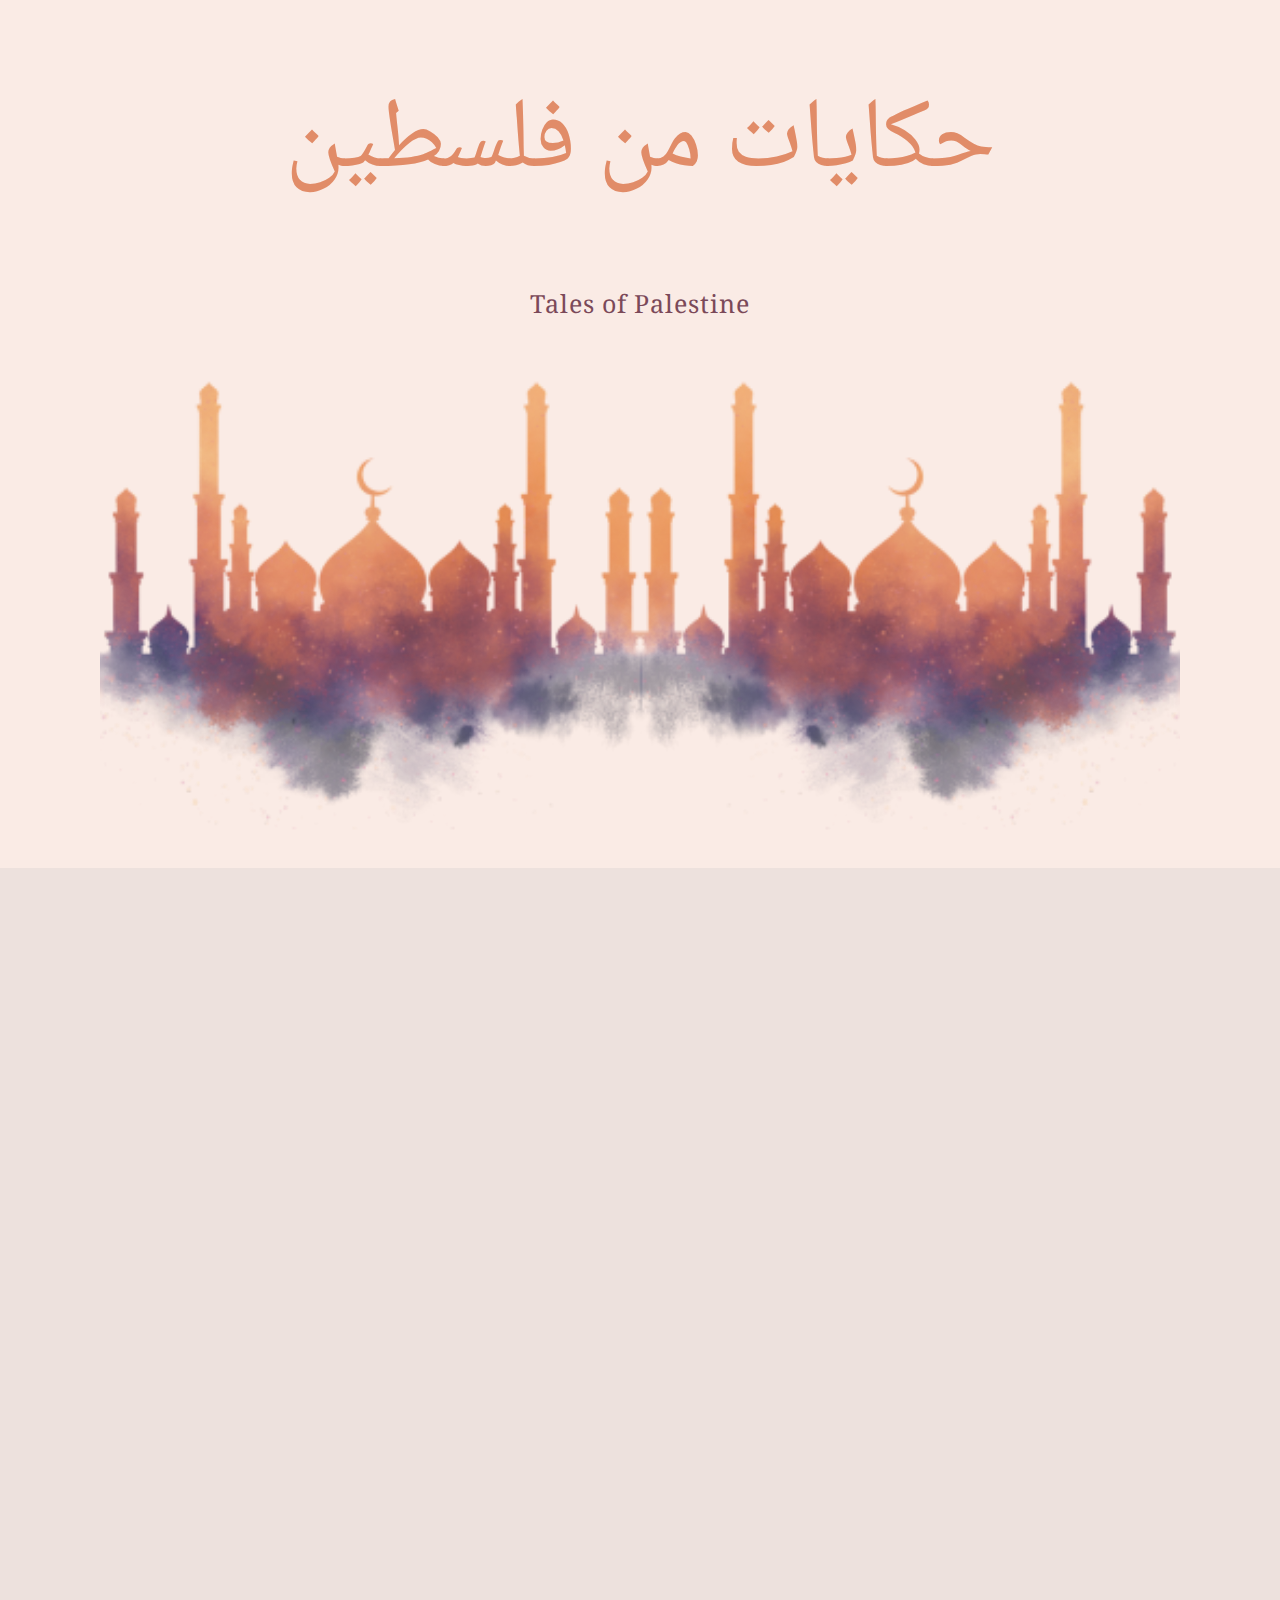
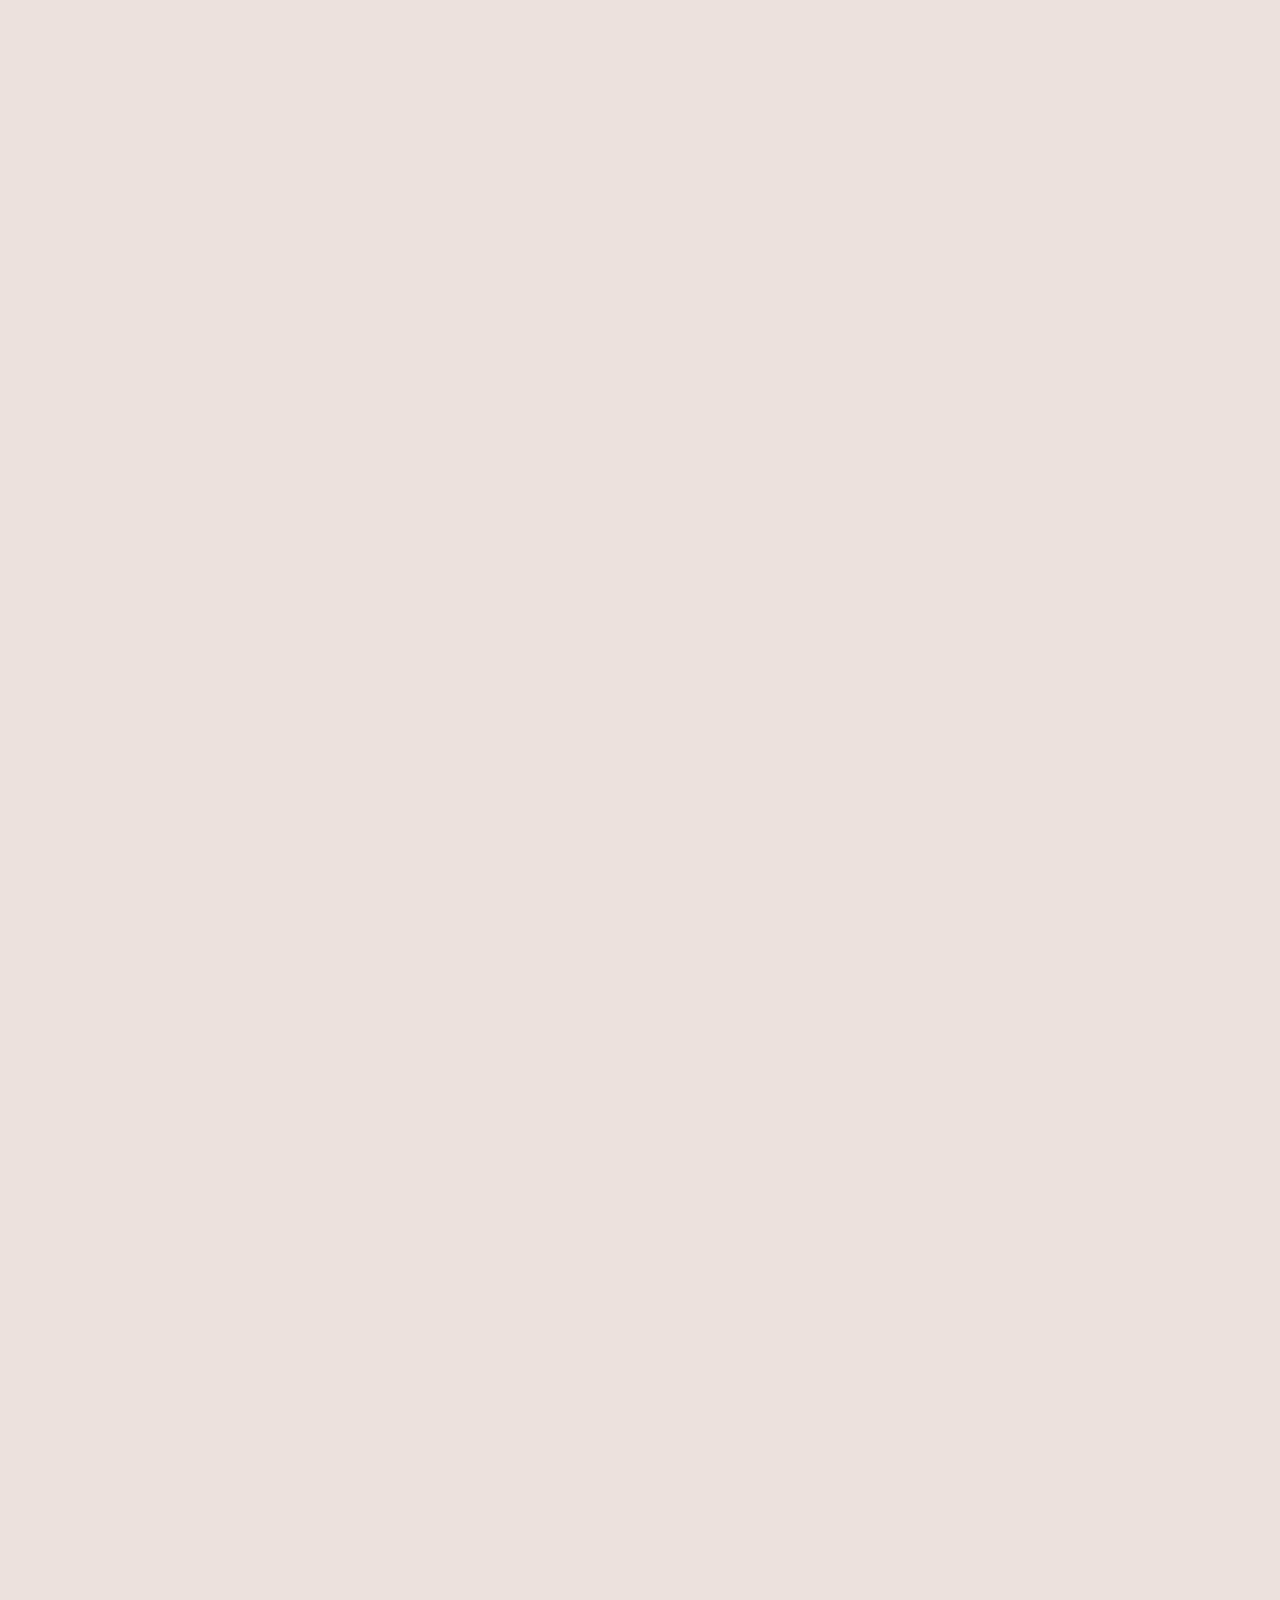
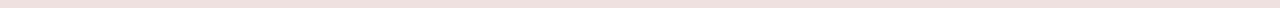
==== index.html @ d2f9e050 "html, css, js" ====
<!DOCTYPE html>
<html lang="en">
  <head>
    <meta charset="UTF-8" />
    <meta http-equiv="X-UA-Compatible" content="IE=edge" />
    <meta name="viewport" content="width=device-width, initial-scale=1.0" />
    <meta name="description" content="" />
    <meta name="keywords" content="" />
    <meta name="author" content="Kristine Bjørgan Østby" />
    <link rel="preconnect" href="https://fonts.googleapis.com" />
    <link rel="preconnect" href="https://fonts.gstatic.com" crossorigin />
    <link
      href="https://fonts.googleapis.com/css2?family=Noto+Naskh+Arabic:wght@400..700&display=swap"
      rel="stylesheet"
    />
    <title>Tales of Palestine</title>
    <link href="/css/styles.css" rel="stylesheet" />
    <script type="module" src="/js/index.js" defer></script>
  </head>
  <body>
    <!-- HEADER -->
    <header class="main-head">
      <div>
        <h1 class="maintitle">حكايات من فلسطين</h1>
        <h2 class="subtitle">Tales of Palestine</h2>
        <div class="header-img"></div>
      </div>
    </header>
    <header class="subhead">
      <h1 class="title">حكايات من فلسطين</h1>
      <nav class="subhead-nav">
        <a class="sub-navlink" href="index.html" aria-label="Home">Home</a>
        <a class="sub-navlink" href="blogposts.html" aria-label="Blog">Blog</a>
        <a class="sub-navlink" href="about.html" aria-label="Visit us">About</a>
        <a class="sub-navlink" href="contact.html" aria-label="Get Involved"
          >Contact</a
        >
      </nav>
      <div class="search">
        <form action="/search" method="get">
          <input type="text" placeholder="SEARCH HERE" name="search" />
        </form>
      </div>
    </header>
    <!-- MAIN -->

    <div id="blogCarousel" class="carousel">
      <h2>Latest blogposts</h2>
      <div class="carousel-content"></div>
      <button class="carousel-arrow carousel-prev">Prev</button>
      <button class="carousel-arrow carousel-next">Next</button>
    </div>

      <h3 class="intro">Get to know us</h3>
    <div id="index-about-content" class="index-about-content">
    </div>

    <div class="index-contact-content">
      <div class="loader">
        <div class="spinner">Loading</div>
      </div>
      <form class="contact" id="contact-form">
        <div class="bg">
          <label for="name">Name</label>
          <input
            type="text"
            id="name"
            name="name"
            placeholder="Your name here"
          />
          <span id="name-error" class="error"></span>
        </div>
        <div class="bg">
          <label for="email">Email</label>
          <input
            type="text"
            id="email"
            name="email"
            placeholder="Your email here"
          />
          <span id="email-error" class="error"></span>
        </div>
        <div class="bg">
          <label for="subject">Subject</label>
          <input
            type="text"
            id="subject"
            name="subject"
            placeholder="Your subject here"
          />
          <span id="subject-error" class="error"></span>
        </div>
        <div class="bg">
          <label for="message">Message</label>
          <textarea
            id="message"
            name="message"
            rows="4"
            placeholder="Your message here"
          ></textarea>
          <span id="message-error" class="error"></span>
        </div>
        <div class="button-container">
          <button class="submit" type="submit" value="send">Send</button>
        </div>
      </form>
    </div>

    <div id="newsletter-signup" class="newsletter">
      <h2>Sign up to our newsletter</h2>
      <input
        type="email"
        id="newsletter-email"
        placeholder="Enter your email"
        required
      />
      <button id="newsletter-submit" type="button">Sign Up</button>
      <div id="newsletter-message"></div>
    </div>

    <!-- FOOTER -->

    <footer>
      <p>Copyright © 2023 - All rights reserved</p>
    </footer>
  </body>
</html>
---- css/styles.css ----
* {
  font-family: "Noto Naskh Arabic", serif;
  background-color: #ede1dd;
}

html,
body {
  margin: 0;
  padding: 0;
  height: 100%;
  overflow-x: hidden;
  position: relative;
  line-height: 1.6;
  letter-spacing: 1px;
}

/* GLOBAL STYLES */

#back {
  background-color: #7b4959;
  color: #faebe5;
  border: none;
  border-radius: 10px;
  cursor: pointer;
  font-size: 16px;
  transition: background-color 0.3s ease-in-out;
  position: absolute;
  padding: 22.8px;
  margin: 20px;
  text-transform: uppercase;
}

#back:hover {
  background-color: #4d2e38;
}

#id:focus {
  outline: none;
  box-shadow: 0 0 0 2px rgba(0, 123, 255, 0.5);
}

/* loader */

.loader {
  position: fixed;
  top: 0;
  left: 0;
  width: 100%;
  height: 100%;
  background-color: rgba(255, 255, 255, 0.7);
  display: flex;
  justify-content: center;
  align-items: center;
  z-index: 9999;
}

.spinner {
  border: 4px solid rgba(255, 255, 255, 0.2);
  border-top: 4px solid #7b4959;
  border-radius: 50%;
  width: 40px;
  height: 40px;
  animation: spin 1s linear infinite;
}

@keyframes spin {
  0% {
    transform: rotate(0deg);
  }
  100% {
    transform: rotate(360deg);
  }
}

/*HEADER*/

.main-head {
  background-color: #faebe5;
  display: flex;
  flex-direction: row;
  justify-content: center;
  height: 100%;
}

.maintitle,
.subtitle {
  background-color: #faebe5;
  text-align: center;
  font-weight: lighter;
  letter-spacing: 1px;
  padding: 0;
  margin: 0;
}

.maintitle {
  padding: 5%;
  font-size: 100px;
  color: #e18c68;
}

.subtitle {
  font-size: 25px;
}

.subtitle,
.navlink {
  color: #7b4959;
  text-decoration: none;
}

nav {
  align-self: flex-end;
  padding: 10px;
  width: 100%;
  text-align: right;
}

.navlink {
  text-transform: uppercase;
  padding: 10px;
  letter-spacing: 1px;
  margin-top: 0;
}

.navlink,
.sub-navlink:hover {
  cursor: pointer;
}

.header-img {
  background-color: #faebe5;
  background-image: url(/images/MOSQUE2.png);
  background-repeat: no-repeat;
  background-size: contain;
  background-position: center;
  min-height: 60vh;
  min-width: 100vw;
  max-width: 100vw;
  padding: 0;
  margin: 0;
}

/*SUB HEADER*/

.hidden {
  display: none;
}

.subhead {
  padding-left: 0;
  padding-right: 0;
  margin-bottom: 0;
  top: 0;
  background-color: #faebe5;
  display: flex;
  display: flex;
  justify-content: space-between;
  align-items: center;
  transition: all 0.3s ease-in-out;
  box-shadow: 0 8px 6px -10px #7b4959;
  position: sticky;
  z-index: 1000;
  margin-bottom: 10%;
}

.title .subhead-nav,
.search {
  flex: 1;
}

.title {
  margin-right: auto;
  margin-left: 5%;
  white-space: nowrap;
  background-color: #faebe5;
  text-align: center;
  color: #7b4959;
  font-size: 30px;
  padding-top: 0;
  padding-bottom: 0;
  flex: 0 0 auto;
}

.subhead nav {
  background-color: #faebe5;
  justify-content: center;
  flex-grow: 1;
  margin: 0;
  order: 2;
  justify-content: center;
  display: flex;
  width: auto;
}

.sub-navlink {
  background-color: #faebe5;
  text-transform: uppercase;
  letter-spacing: 1px;
  margin: 0 15px;
  text-decoration: none;
  cursor: pointer;
  color: #7b4959;
}

.subhead nav .sub-navlink {
  padding: 5px 15px;
}

.sub-navlink.active {
  color: #faebe5;
  background-color: #7b4959;
  border-radius: 15px;
}

/* search bar */

.subhead form {
  order: 3;
  background-color: #faebe5;
  width: 60%;
  display: flex;
  flex-direction: column;
  justify-content: baseline;
}

.search {
  order: 3;
  background-color: #faebe5;
  margin-left: auto;
  align-self: center;
  background-color: #faebe5;
  padding: 0 1%;
}

.search input[type="text"] {
  background-color: #7b4959;
  border: 1px solid #7b4959;
  border-radius: 35px;
  padding: 20px;
  width: 100%;
  height: 20px;
  font-family: "Noto Naskh Arabic", serif;
  box-sizing: border-box;
  text-align: center;
}

.search input[type="text"]::placeholder {
  color: #ede1dd;
  opacity: 0.7;
  font-family: "Noto Naskh Arabic", serif;
}

.search input[type="text"]:hover {
  background-color: #e18c68;
}

.search input[type="text"]:after {
  background-color: #e18c68;
}

/* INDEX */

/* Carousel */
.carousel {
  position: relative;
  width: 100%;
  max-width: 1100px;
  height: auto;
  margin: auto;
  overflow: hidden;
  background-color: #faebe5;
  box-shadow: 0 2px 3px rgba(0, 0, 0, 0.9);
  border-radius: 15px;
}

.carousel-content {
  display: flex;
  transition: transform 0.5s ease-in-out;
}

/* carousel items */
.carousel-item {
  flex: 0 0 100%;
  max-width: 100%;
  min-height: 200px;
  max-height: 1100px;
  box-sizing: border-box;
  display: flex;
  flex-direction: column;
  align-items: center;
  justify-content: center;
  text-align: center;
  background-color: #faebe5;
  padding: 5%;
}

.carousel h2,
p,
h3 {
  color: #4d2e38;
  align-items: center;
  justify-content: center;
  text-align: center;
  background-color: #faebe5;
}

.carousel h2 {
  text-transform: uppercase;
  font-weight: 100;
  font-size: 20px;
}

.carousel h3 {
  letter-spacing: 3px;
  font-size: 30px;
  text-transform: uppercase;
}

.carousel p {
  font-style: italic;
  letter-spacing: 1px;
  padding: 20px;
  margin: 20px;
  line-height: 30px;
}

.carousel img {
  max-height: 600px;
  max-width: 100%;
  height: auto;
  display: block;
  box-shadow: 0 2px 3px rgba(0, 0, 0, 0.9);
  border-radius: 15px;
}

.carousel a,
.index-about-content a {
  bottom: 20px;
  display: inline-block;
  background-color: #7b4959;
  color: #faebe5;
  padding: 15px 15px;
  margin: 4%;
  border-radius: 5px;
  text-decoration: none;
  transition: background-color 0.3s ease;
  display: inline-block;
}

.carousel a:hover,
.index-about-content a:hover {
  background-color: #e18c68;
  cursor: pointer;
}

/* Carousel buttons */
.carousel-arrow {
  position: absolute;
  top: 50%;
  transform: translateY(-50%);
  background-color: #7b4959;
  border: none;
  cursor: pointer;
  color: #faebe5;
  border-radius: 5px;
  padding: 10px;
  margin: 10px;
}

.carousel-prev {
  left: 0;
}

.carousel-next {
  right: 0;
}

.carousel-arrow:hover {
  background-color: #4d2e38;
  transition: transform 0.6s ease;
}

/* Index about content */

#index-about-content {
  max-width: 100%;
  min-height: 200px;
  max-height: 1000px;
  box-sizing: border-box;
  display: flex;
  flex-direction: column;
  align-items: center;
  justify-content: center;
  text-align: center;
  background-color: #faebe5;
  margin: 20px auto;
  border-radius: 10px;
  color: #4d2e38;
  padding: 15%;
  box-sizing: border-box;
}

.intro {
  color: #4d2e38;
  text-transform: uppercase;
  font-weight: 100;
  font-size: 20px;
  letter-spacing: 1px;
  z-index: 1000;
  background-color: #ede1dd;
  padding-top: 15%;
}

.index-about-content h1,
.index-about-content h2,
.index-about-content p,
.index-about-content span {
  color: #4d2e38;
  align-items: center;
  justify-content: center;
  text-align: center;
  width: 100%;
  letter-spacing: 3px;
  background-color: #faebe5;
  line-height: 200%;
}

.index-about-content h1 {
  letter-spacing: 7px;
  font-size: 50px;
}

.index-about-content h1 {
  height: 100%;
  width: 100%;
}

/* contact index */

.index-contact-content {
  display: flex;
  flex-direction: column;
  align-items: center;
  justify-content: center;
  text-transform: uppercase;
  letter-spacing: 1px;
  padding: 15%;
}

/* newsletter */

.newsletter {
  display: flex;
  flex-direction: column;
  align-items: center;
  justify-content: center;
  text-transform: uppercase;
  color: #7b4959;
  background-color: #ede1dd;
  border-radius: 10px;
  margin: auto;
  gap: 30px;
  letter-spacing: 3px;
  width: 100%;
}

.newsletter input[type="email"] {
  color: #4d2e38;
  background-color: #faebe5;
  border: 1px solid #7b4959;
  border-radius: 10px;
  padding: 10px 15px;
  width: 50%;
  box-sizing: border-box;
  margin-bottom: 10px;
}

.newsletter button {
  color: #faebe5;
  background-color: #7b4959;
  letter-spacing: 3px;
  border: none;
  border-radius: 10px;
  padding: 10px 20px;
  cursor: pointer;
  text-transform: uppercase;
  transition: background-color 0.3s ease;
}

.newsletter button:hover {
  background-color: #e18c68;
}

/* FOOTER */

footer {
  background-color: #7b4959;
  position: static;
  bottom: 0;
  left: 0;
  padding: 0;
  margin: 0;
  height: 80px;
  width: 100%;
}

footer p {
  background-color: #7b4959;
  color: #e18c68;
  text-align: center;
  padding-top: 30px;
}

/*BLOGPOSTS*/

#blog-content {
  display: grid;
  grid-template-columns: repeat(auto-fit, minmax(300px, 1fr));
  gap: 40px;
  margin: 0 auto;
  max-width: auto;
  padding: 0 100px 100px;
}

.blog-post {
  background: #faebe5;
  border-radius: 10px;
  box-shadow: 0 2px 3px rgba(0, 0, 0, 0.9);
  display: flex;
  flex-direction: column;
  width: 100%;
  box-sizing: border-box;
  align-items: center;
  width: fit-content;
  height: auto;
  max-height: 800px;
  position: relative;
  padding-bottom: 100px;
  transition: transform 0.2s ease;
}

.blog-post:hover {
  transform: scale(1.07);
  cursor: pointer;
}

.blog-post-author {
  position: absolute;
  bottom: 70px;
  left: 50%;
  transform: translateX(-50%);
  font-size: 16px;
  color: #4d2e38;
  text-align: center;
  width: 100%;
}

.blog-post h2 {
  background: #faebe5;
  font-size: 20px;
  margin: 10px 0;
  color: #4d2e38;
  margin-bottom: 15px;
  text-align: center;
  padding: 20px;
}

.blog-post div {
  color: #4d2e38;
  margin-bottom: 20px;
  padding: 40px;
  background-color: #faebe5;
}

p,
blockquote,
.blog-post-location {
  background-color: #faebe5;
}

.blog-post-poem {
  margin-top: 20px;
  font-style: italic;
  padding: 15px;
  border-radius: 8px;
  text-align: center;
}

.blog-post a {
  position: absolute;
  bottom: 20px;
  display: inline-block;
  background-color: #e18c68;
  color: #faebe5;
  padding: 10px 15px;
  border-radius: 5px;
  text-decoration: none;
  transition: background-color 0.3s ease;
}

.blog-post a:hover {
  background-color: #4d2e38;
  cursor: pointer;
}

#view-more {
  text-transform: uppercase;
  letter-spacing: 3px;
  font-family: "Noto Naskh Arabic", serif;
  text-align: center;
  font-size: 18px;
  display: block;
  margin: 0 auto;
  background-color: #7b4959;
  color: #faebe5;
  padding: 30px;
  height: 80px;
  width: 80%;
  border-radius: 5px;
  text-decoration: none;
  transition: background-color 0.3s ease;
  border: none;
}

#view-more:hover {
  cursor: pointer;
  background-color: #e18c68;
  color: #4d2e38;
}

/*SINGLE BLOGPOST*/

#blogpost-container {
  display: flex;
  flex-direction: column;
  align-items: center;
  background-color: #faebe5;
  max-width: 1000px;
  height: auto;
  margin: 0 auto;
  padding: 20px;
  gap: 30px;
  border-radius: 10px;
  box-shadow: 0 2px 3px rgba(0, 0, 0, 0.9);
}

.blogpost-title {
  background-color: #faebe5;
  font-size: 35px;
  color: #4d2e38;
  margin-bottom: 0.5em;
}

.blogpost-date {
  font-size: 0.85em;
  color: #4d2e38;
  margin-bottom: 1em;
}

.blogpost-image {
  width: 100%;
  height: auto;
  margin-bottom: 1em;
  border-radius: 10px;
  box-shadow: 0 2px 3px rgba(0, 0, 0, 0.9);
}

.blogpost-image2 {
  width: 100%;
  height: auto;
  margin-bottom: 1em;
  border-radius: 10px;
  box-shadow: 0 2px 3px rgba(0, 0, 0, 0.9);
  max-height: 500px;
  object-fit: cover;
  object-position: 80% 20%;
}

.blogpost-poem {
  font-style: italic;
  background-color: #ede1dd;
  padding: 1em;
  margin-bottom: 1em;
  border-left: 4px solid #7b4959;
}

.blogpost-text {
  background-color: #faebe5;
  line-height: 1.6;
  margin-bottom: 1em;
}

.blogpost-quote {
  font-style: italic;
  background-color: #faebe5;
  font-size: 1.25em;
  line-height: 1.6;
  color: #4d2e38;
  margin-bottom: 1em;
  padding: 1em;
}

.bio-image-container {
  background-color: #faebe5;
  display: flex;
  justify-content: space-between;
  align-items: center;
  width: 100%;
  gap: 20px;
}

/* modal (background) */
.modal {
  display: none;
  position: fixed;
  z-index: 1000;
  left: 0;
  top: 0;
  width: 100%;
  height: 100%;
  overflow: auto;
  background-color: rgb(0, 0, 0);
  background-color: rgba(0, 0, 0, 0.4);
  display: flex;
  align-items: center;
  justify-content: center;
}

/* Modal Content/Box */
.modal-content {
  background-color: #faebe5;
  margin: auto;
  padding: 10px 20px;
  max-width: 90%;
  box-sizing: border-box;
  display: flex;
  flex-direction: column;
  align-items: center;
  max-height: 100vh;
  margin: 10px auto 0 auto;
  border-radius: 15px;
  box-shadow: 0 0 10px rgba(0, 0, 0, 0.3);
}

#modalText {
  background-color: #faebe5;
  font-style: italic;
  letter-spacing: 1px;
  line-height: 30px;
  margin: 0;
  word-wrap: break-word;
  padding-left: 3%;
  padding-left: 3%;
}

.modal h1,
.modal h3 {
  background-color: #faebe5;
  color: #4d2e38;
  padding: 10px;
  margin: 0;
  word-wrap: break-word;
}

.modal img {
  border-radius: 15px;
  max-width: 100%;
  max-height: 400px;
  height: auto;
  object-fit: contain;
  box-shadow: 0 0 10px rgba(0, 0, 0, 0.3);
}

/* The Close Button */
.close {
  background-color: transparent;
  position: absolute;
  top: 10px;
  right: 80px;
  font-size: 28px;
  color: #7b4959;
  float: right;
  font-size: 28px;
  font-weight: bold;
  cursor: pointer;
}

.close:hover,
.close:focus {
  color: #4d2e38;
  text-decoration: none;
  cursor: pointer;
}

/* CONTACT FORM */

.contact-content {
  display: flex;
  flex-direction: column;
  align-items: center;
  justify-content: center;
  text-transform: uppercase;
  letter-spacing: 1px;
  padding: 10%;
}

/* form element */
.contact {
  width: 100%;
  max-width: 500px;
  padding: 30px;
  box-shadow: 0 0 10px rgba(0, 0, 0, 0.3);
  border-radius: 15px;
  background-color: #7b4959;
}

.contact,
.bg,
label,
.error {
  background-color: #7b4959;
  color: #faebe5;
}

/* input and textarea */
#contact-form input,
#contact-form textarea {
  background: #faebe5;
  width: 90%;
  padding: 20px;
  margin-bottom: 15px;
  border: 0.3px solid #7b4959;
  border-radius: 10px;
}

/* submit button */

.submit {
  border-radius: 10px;
  height: 40px;
  width: 75px;
  color: #faebe5;
  background-color: #7b4959;
  border: none;
  cursor: pointer;
  transition: background 0.3s ease;
  border-color: #faebe5;
  text-transform: uppercase;
  letter-spacing: 1px;
}

.button-container {
  display: flex;
  justify-content: center;
  margin-top: 20px;
  background-color: #7b4959;
}

.submit:hover {
  background: #4d2e38;
  color: #faebe5;
}

#contact-form input[type="submit"] {
  background: #e18c68;
  color: #faebe5;
  border: none;
  cursor: pointer;
  transition: background 0.3s ease;
}

/* Error message styling */
.error {
  color: red;
  font-size: 0.8rem;
  height: 1em;
  text-transform: uppercase;
  letter-spacing: 1px;
}

/* ABOUT */
.about-content {
  display: flex;
  flex-direction: column;
  align-items: center;
  justify-content: space-between;
  max-width: 800px;
  height: max-content;
  margin: auto;
  padding: 20px;
  background-color: #faebe5;
  color: #4d2e38;
  border-radius: 10px;
  box-shadow: 0 2px 5px rgba(0, 0, 0, 0.2);
  text-align: center;
  position: relative;
  background-color: #faebe5;
}

/* title + subtitle */
.about-content h1,
.about-content h2 {
  background-color: #faebe5;
  color: #4d2e38;
  margin-top: 0;
  letter-spacing: 3px;
}

/* Mission, vision, about, thank */
.about-content p {
  background-color: #faebe5;
  color: #4d2e38;
  margin-bottom: 1em;
}

.about-content img {
  display: inline-block;
  vertical-align: middle;
  box-shadow: 0 2px 5px rgba(0, 0, 0, 0.2);
  border-radius: 15px;
  height: 60%;
  margin: auto;
  width: 100%;
}

/* links: instagram, email, donations */
.links-container {
  display: flex;
  justify-content: center;
  gap: 20px;
  padding-top: 5%;
}

.links-container a {
  font-size: 20px;
  display: inline-block;
  color: #7b4959;
  text-decoration: none;
  transition: background-color 0.3s, color 0.3s;
}

.links-container a:hover {
  text-decoration: underline;
}
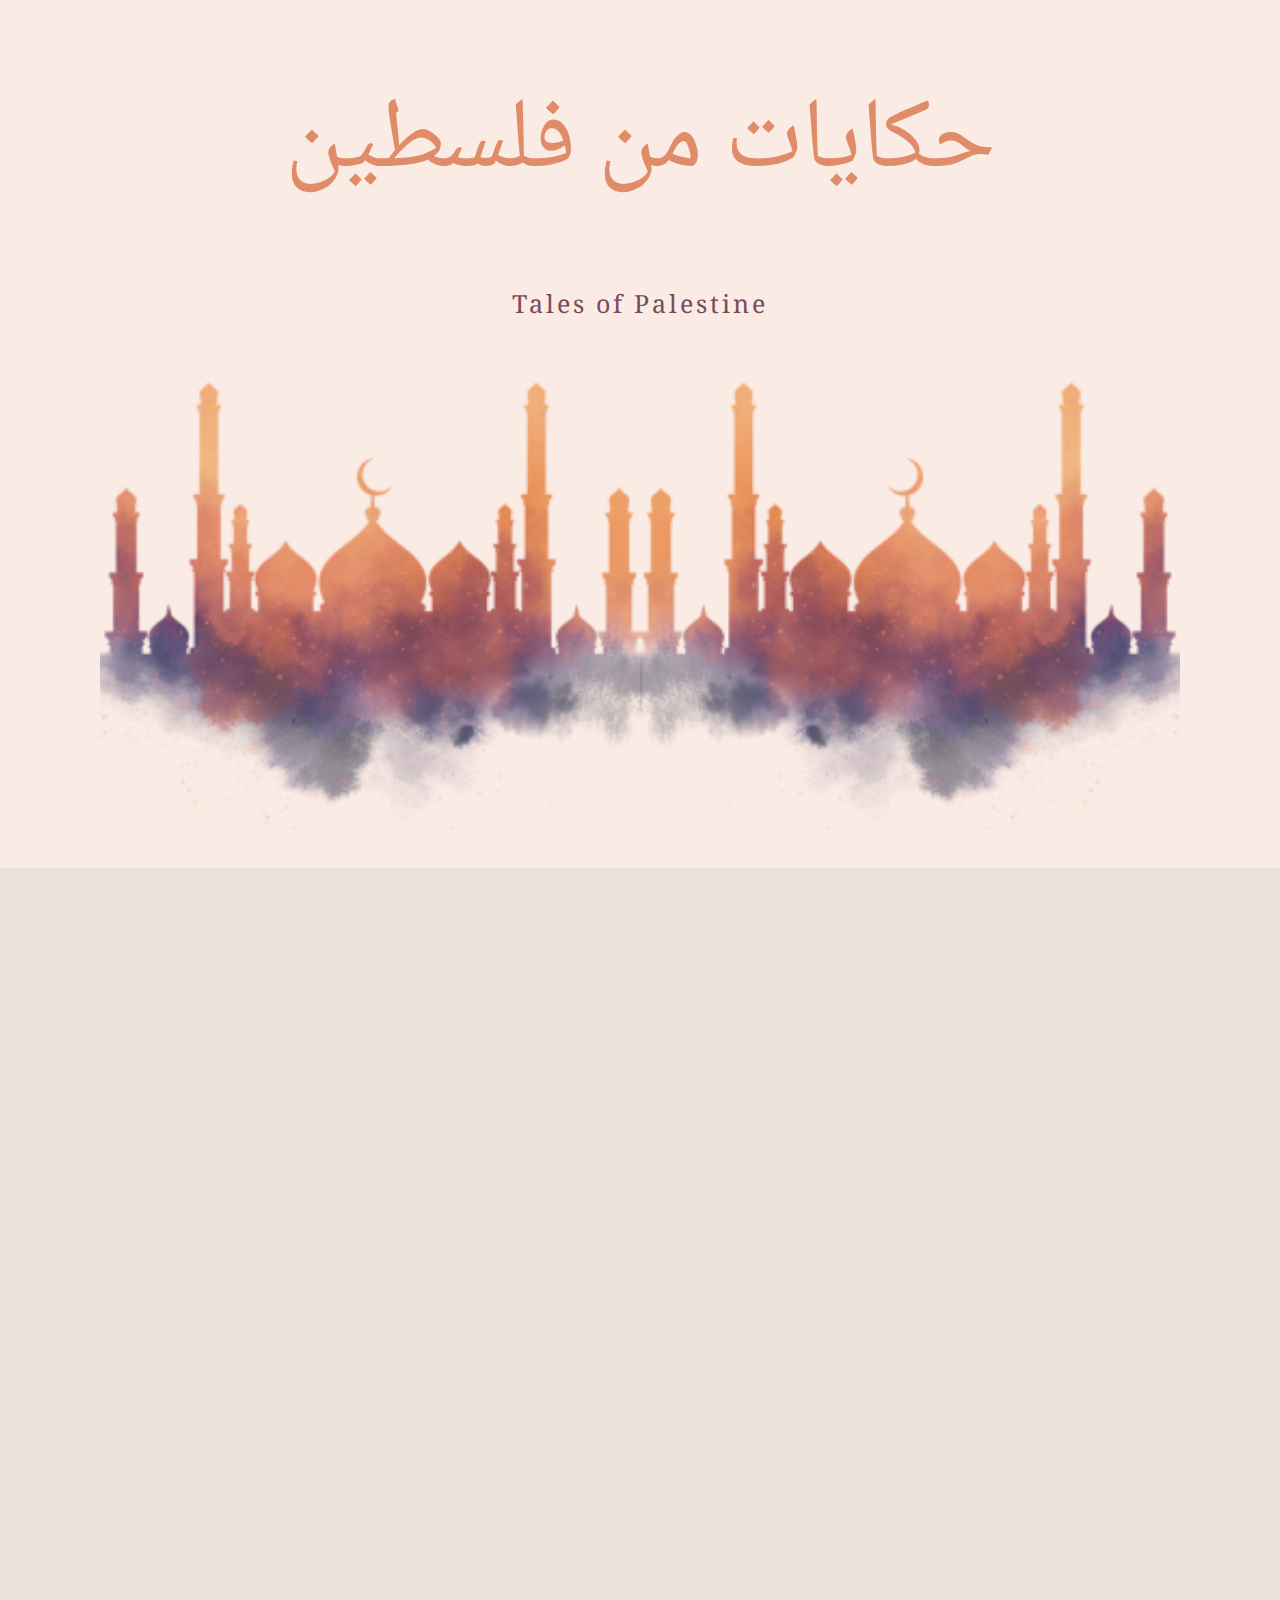
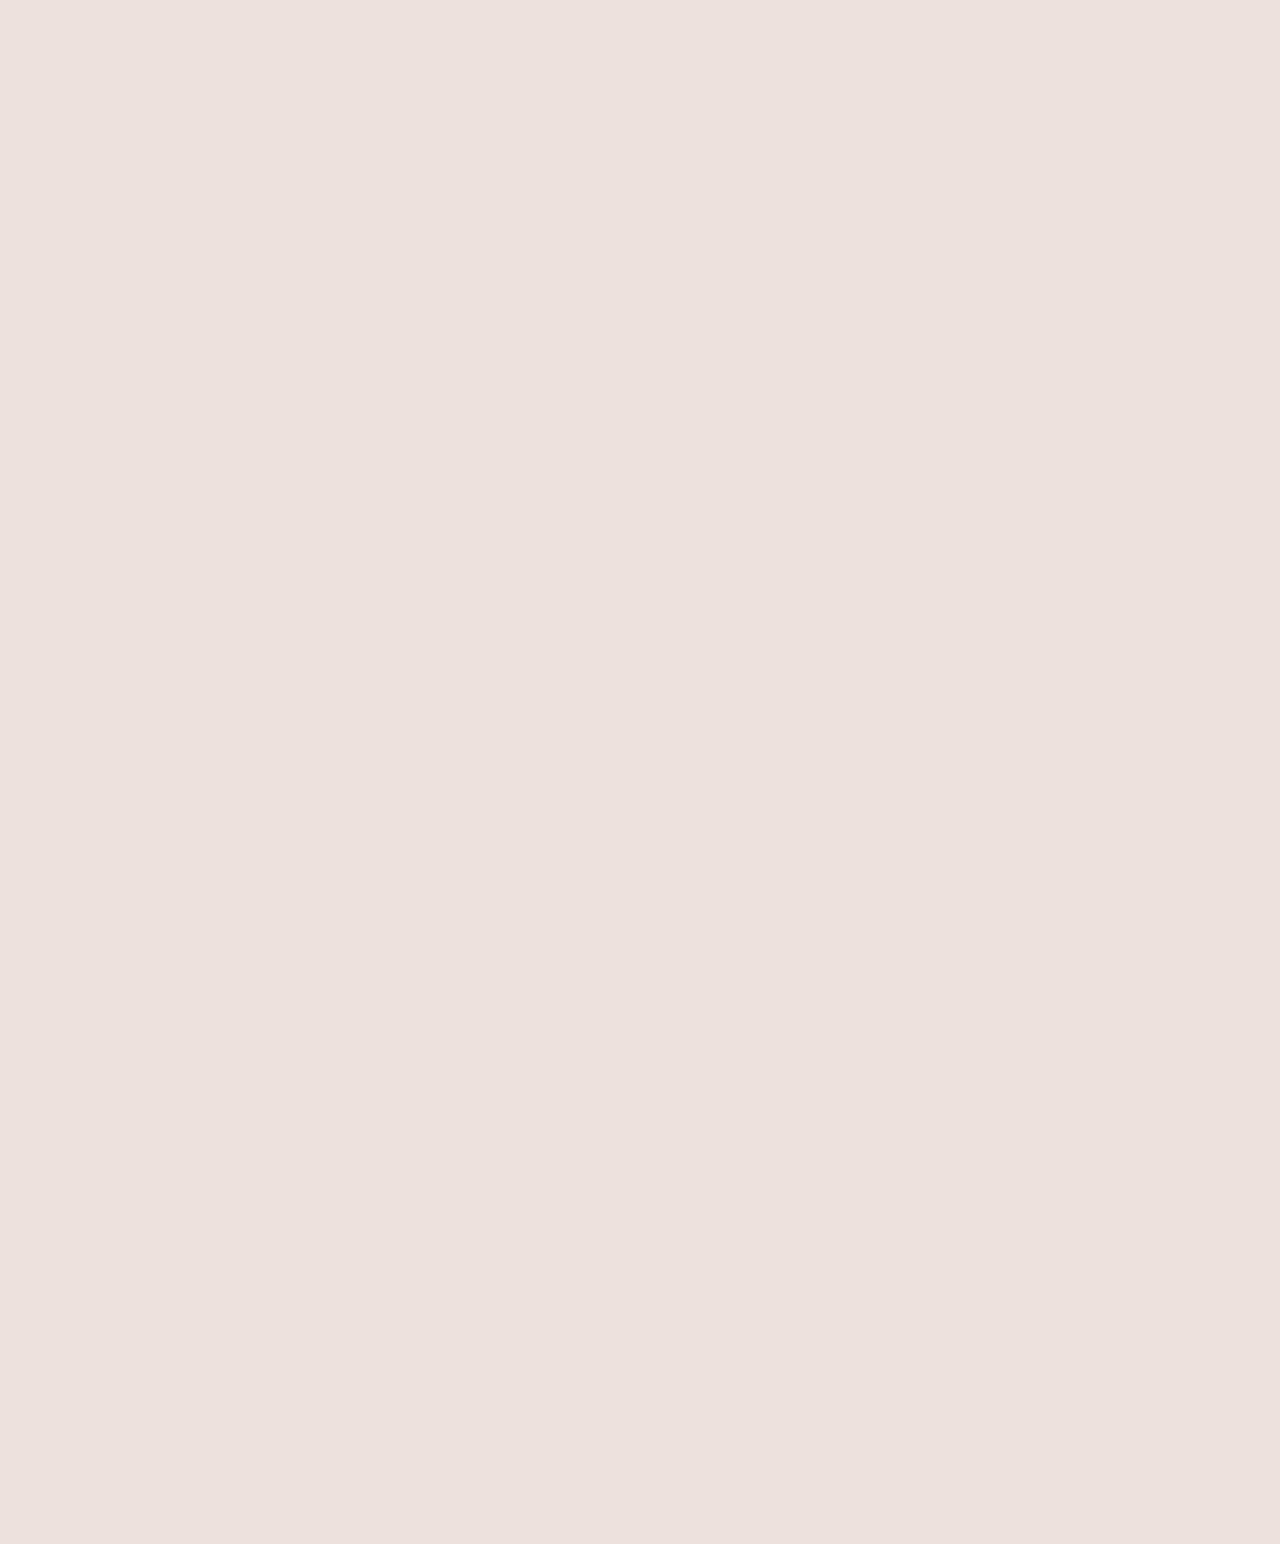
==== commit c5300ea3: "html css js hotjar" ====
--- a/index.html
+++ b/index.html
@@ -4,8 +4,16 @@
     <meta charset="UTF-8" />
     <meta http-equiv="X-UA-Compatible" content="IE=edge" />
     <meta name="viewport" content="width=device-width, initial-scale=1.0" />
-    <meta name="description" content="" />
-    <meta name="keywords" content="" />
+    <meta
+      name="description"
+      content="Explore a world of Palestinian stories, art, and cultural narratives that showcase resilience and creativity. Dive into our collection of blog posts, artworks, and voices that resonate with strength and hope in the face of adversity."
+    />
+
+    <meta
+      name="keywords"
+      content="Palestinian stories, cultural resilience, art, creativity, hope, adversity, Palestinian voices, blog, artwork, cultural narratives, Palestinian culture"
+    />
+
     <meta name="author" content="Kristine Bjørgan Østby" />
     <link rel="preconnect" href="https://fonts.googleapis.com" />
     <link rel="preconnect" href="https://fonts.gstatic.com" crossorigin />
@@ -13,9 +21,25 @@
       href="https://fonts.googleapis.com/css2?family=Noto+Naskh+Arabic:wght@400..700&display=swap"
       rel="stylesheet"
     />
+    <!-- Hotjar Tracking Code for Tales of Palestine -->
+    <script>
+      (function (h, o, t, j, a, r) {
+        h.hj =
+          h.hj ||
+          function () {
+            (h.hj.q = h.hj.q || []).push(arguments);
+          };
+        h._hjSettings = { hjid: 3867950, hjsv: 6 };
+        a = o.getElementsByTagName("head")[0];
+        r = o.createElement("script");
+        r.async = 1;
+        r.src = t + h._hjSettings.hjid + j + h._hjSettings.hjsv;
+        a.appendChild(r);
+      })(window, document, "https://static.hotjar.com/c/hotjar-", ".js?sv=");
+    </script>
     <title>Tales of Palestine</title>
     <link href="/css/styles.css" rel="stylesheet" />
-    <script type="module" src="/js/index.js" defer></script>
+    <script type="module" src="./js/index.js"></script>
   </head>
   <body>
     <!-- HEADER -->
@@ -27,7 +51,9 @@
       </div>
     </header>
     <header class="subhead">
-      <h1 class="title">حكايات من فلسطين</h1>
+      <a href="index.html" class="title-link">
+    <h1 class="title">حكايات من فلسطين</h1>
+</a>
       <nav class="subhead-nav">
         <a class="sub-navlink" href="index.html" aria-label="Home">Home</a>
         <a class="sub-navlink" href="blogposts.html" aria-label="Blog">Blog</a>
@@ -51,9 +77,8 @@
       <button class="carousel-arrow carousel-next">Next</button>
     </div>
 
-      <h3 class="intro">Get to know us</h3>
-    <div id="index-about-content" class="index-about-content">
-    </div>
+    <h3 class="intro">Get to know us</h3>
+    <div id="index-about-content" class="index-about-content"></div>
 
     <div class="index-contact-content">
       <div class="loader">
--- a/css/styles.css
+++ b/css/styles.css
@@ -20,7 +20,7 @@
   background-color: #7b4959;
   color: #faebe5;
   border: none;
-  border-radius: 10px;
+  border-radius: 5px;
   cursor: pointer;
   font-size: 16px;
   transition: background-color 0.3s ease-in-out;
@@ -60,15 +60,20 @@
   border-radius: 50%;
   width: 40px;
   height: 40px;
-  animation: spin 1s linear infinite;
-}
-
-@keyframes spin {
+  animation: fadeRotate 5s infinite ease-in-out;
+}
+
+@keyframes fadeRotate {
   0% {
     transform: rotate(0deg);
+    opacity: 1;
+  }
+  50% {
+    opacity: 0.5;
   }
   100% {
     transform: rotate(360deg);
+    opacity: 1;
   }
 }
 
@@ -100,6 +105,7 @@
 
 .subtitle {
   font-size: 25px;
+  letter-spacing: 3px;
 }
 
 .subtitle,
@@ -125,6 +131,9 @@
 .navlink,
 .sub-navlink:hover {
   cursor: pointer;
+  background-color: #7b4959;
+  color: #faebe5;
+  border-radius: 2px;
 }
 
 .header-img {
@@ -160,7 +169,7 @@
   box-shadow: 0 8px 6px -10px #7b4959;
   position: sticky;
   z-index: 1000;
-  margin-bottom: 10%;
+  margin-bottom: 5%;
 }
 
 .title .subhead-nav,
@@ -170,7 +179,6 @@
 
 .title {
   margin-right: auto;
-  margin-left: 5%;
   white-space: nowrap;
   background-color: #faebe5;
   text-align: center;
@@ -179,6 +187,65 @@
   padding-top: 0;
   padding-bottom: 0;
   flex: 0 0 auto;
+  font-weight: 300;
+}
+
+.title-link {
+  text-decoration: none;
+  color: inherit;
+  background-color: #faebe5;
+  margin-left: 5%;
+}
+
+/* hamburger */
+.hamburger {
+  display: none;
+  font-size: 30px;
+  cursor: pointer;
+  background-color: #faebe5;
+  color: #7b4959;
+}
+
+@media (max-width: 820px) {
+  .hamburger {
+    display: block;
+  }
+
+  .subhead-nav {
+    display: none;
+    flex-direction: column; /* Stack links vertically when menu is open */
+    width: 100%; /* Full width */
+    position: absolute;
+    top: 100%; /* Position directly below the header */
+    left: 0;
+    background-color: #faebe5;
+  }
+
+  .subhead-nav.open {
+    display: flex; /* Show navigation links when menu is open */
+  }
+
+  .title,
+  .search,
+  .subhead-nav {
+    flex: 100%;
+    text-align: center;
+  }
+
+  .search {
+    order: 2;
+    max-width: 50%;
+    margin: 0 auto;
+  }
+
+  .search input[type="text"] {
+    width: 100%; /* Make input width responsive to its parent */
+    padding: 10px; /* Example padding, adjust as needed */
+  }
+
+  .subhead {
+    flex-wrap: wrap;
+  }
 }
 
 .subhead nav {
@@ -190,26 +257,28 @@
   justify-content: center;
   display: flex;
   width: auto;
+  font-size: 15px;
 }
 
 .sub-navlink {
   background-color: #faebe5;
   text-transform: uppercase;
-  letter-spacing: 1px;
-  margin: 0 15px;
+  letter-spacing: 3px;
+  margin: 10px 15px;
   text-decoration: none;
   cursor: pointer;
   color: #7b4959;
+  padding: 6px 15px;
 }
 
 .subhead nav .sub-navlink {
-  padding: 5px 15px;
+  padding: 5px 15pxx;
 }
 
 .sub-navlink.active {
-  color: #faebe5;
-  background-color: #7b4959;
-  border-radius: 15px;
+  color: #7b4959;
+  border: 1px solid #7b4959;
+  border-radius: 2px;
 }
 
 /* search bar */
@@ -235,10 +304,11 @@
 .search input[type="text"] {
   background-color: #7b4959;
   border: 1px solid #7b4959;
-  border-radius: 35px;
+  border-radius: 15px;
+  letter-spacing: 3px;
   padding: 20px;
   width: 100%;
-  height: 20px;
+  height: 1px;
   font-family: "Noto Naskh Arabic", serif;
   box-sizing: border-box;
   text-align: center;
@@ -250,12 +320,8 @@
   font-family: "Noto Naskh Arabic", serif;
 }
 
-.search input[type="text"]:hover {
-  background-color: #e18c68;
-}
-
 .search input[type="text"]:after {
-  background-color: #e18c68;
+  background-color: #4d2e38;
 }
 
 /* INDEX */
@@ -270,7 +336,7 @@
   overflow: hidden;
   background-color: #faebe5;
   box-shadow: 0 2px 3px rgba(0, 0, 0, 0.9);
-  border-radius: 15px;
+  border-radius: 10px;
 }
 
 .carousel-content {
@@ -302,6 +368,7 @@
   justify-content: center;
   text-align: center;
   background-color: #faebe5;
+  font-weight: 150;
 }
 
 .carousel h2 {
@@ -330,7 +397,7 @@
   height: auto;
   display: block;
   box-shadow: 0 2px 3px rgba(0, 0, 0, 0.9);
-  border-radius: 15px;
+  border-radius: 5px;
 }
 
 .carousel a,
@@ -362,7 +429,7 @@
   border: none;
   cursor: pointer;
   color: #faebe5;
-  border-radius: 5px;
+  border-radius: 3px;
   padding: 10px;
   margin: 10px;
 }
@@ -428,11 +495,23 @@
 .index-about-content h1 {
   letter-spacing: 7px;
   font-size: 50px;
-}
-
-.index-about-content h1 {
+  text-transform: uppercase;
+  font-weight: 150;
   height: 100%;
   width: 100%;
+}
+
+.index-about-content h2 {
+  font-weight: 150;
+}
+
+.index-about-content img {
+  border-radius: 5px;
+  max-width: 100%;
+  max-height: 400px;
+  height: auto;
+  object-fit: contain;
+  box-shadow: 0 0 5px rgba(0, 0, 0, 0.3);
 }
 
 /* contact index */
@@ -513,19 +592,74 @@
 
 /*BLOGPOSTS*/
 
+.blog-filters {
+  display: flex;
+  justify-content: center;
+  padding: 20px;
+  border-bottom: 1px solid #eaeaea;
+}
+
+/* Style for individual filter buttons */
+.filter-button {
+  border: 1px solid #7b4959;
+  border-radius: 2px;
+  color: #4d2e38;
+  text-transform: uppercase;
+  letter-spacing: 3px;
+  padding: 10px 15px;
+  margin: 1% 3%;
+  cursor: pointer;
+  transition: background-color 0.3s;
+}
+
+.filter-button.active {
+  color: #7b4959;
+  border: 1px solid #7b4959;
+  border-radius: 2px;
+}
+
+/* Hover */
+.filter-button:hover {
+  background-color: #7b4959;
+  color: #faebe5;
+}
+
+/* Active state */
+.filter-button.active {
+  color: #faebe5;
+  background-color: #7b4959;
+  border: 1px solid #7b4959;
+  border-radius: 2px;
+}
+
+/* clear filter */
+
+.clear-filters {
+  text-align: center;
+  align-self: center;
+  cursor: pointer;
+  border: none;
+  color: #faebe5;
+  background-color: #7b4959;
+  font-family: "Noto Naskh Arabic", serif;
+  text-transform: uppercase;
+  font-size: 15px;
+  border-radius: 2px;
+}
+
 #blog-content {
   display: grid;
   grid-template-columns: repeat(auto-fit, minmax(300px, 1fr));
   gap: 40px;
   margin: 0 auto;
-  max-width: auto;
-  padding: 0 100px 100px;
+  max-width: 100%;
+  padding: 0 5% 5%;
 }
 
 .blog-post {
   background: #faebe5;
-  border-radius: 10px;
-  box-shadow: 0 2px 3px rgba(0, 0, 0, 0.9);
+  border-radius: 5px;
+  box-shadow: 0 1px 2px rgba(0, 0, 0, 0.5);
   display: flex;
   flex-direction: column;
   width: 100%;
@@ -544,6 +678,14 @@
   cursor: pointer;
 }
 
+.blog-post h2,
+.blog-post div,
+.blog-post-poem,
+.blog-post a {
+  padding: 1% 3%;
+  width: auto;
+}
+
 .blog-post-author {
   position: absolute;
   bottom: 70px;
@@ -590,16 +732,17 @@
   position: absolute;
   bottom: 20px;
   display: inline-block;
-  background-color: #e18c68;
-  color: #faebe5;
-  padding: 10px 15px;
-  border-radius: 5px;
+  border: 1px solid #7b4959;
+  color: #7b4959;
+  padding: 5px 10px;
+  border-radius: 2px;
   text-decoration: none;
   transition: background-color 0.3s ease;
 }
 
 .blog-post a:hover {
-  background-color: #4d2e38;
+  background-color: #7b4959;
+  color: #faebe5;
   cursor: pointer;
 }
 
@@ -611,21 +754,20 @@
   font-size: 18px;
   display: block;
   margin: 0 auto;
-  background-color: #7b4959;
-  color: #faebe5;
-  padding: 30px;
+  color: #7b4959;
+  padding: 1.5% 0;
   height: 80px;
-  width: 80%;
-  border-radius: 5px;
+  width: 60%;
+  border-radius: 2px;
   text-decoration: none;
   transition: background-color 0.3s ease;
-  border: none;
+  border: 1px solid #7b4959;
 }
 
 #view-more:hover {
   cursor: pointer;
-  background-color: #e18c68;
-  color: #4d2e38;
+  background-color: #7b4959;
+  color: #faebe5;
 }
 
 /*SINGLE BLOGPOST*/
@@ -726,12 +868,13 @@
   justify-content: center;
 }
 
-/* Modal Content/Box */
 .modal-content {
+  position: relative;
+  max-width: 80%;
+  max-height: 90%;
   background-color: #faebe5;
   margin: auto;
   padding: 10px 20px;
-  max-width: 90%;
   box-sizing: border-box;
   display: flex;
   flex-direction: column;
@@ -740,6 +883,7 @@
   margin: 10px auto 0 auto;
   border-radius: 15px;
   box-shadow: 0 0 10px rgba(0, 0, 0, 0.3);
+  overflow: hidden;
 }
 
 #modalText {
@@ -762,27 +906,33 @@
   word-wrap: break-word;
 }
 
+#modalImgLink {
+  background-color: #faebe5;
+}
+
 .modal img {
-  border-radius: 15px;
+  border-radius: 5px;
   max-width: 100%;
   max-height: 400px;
+  margin: 2%;
   height: auto;
   object-fit: contain;
-  box-shadow: 0 0 10px rgba(0, 0, 0, 0.3);
-}
-
-/* The Close Button */
+  box-shadow: 0 0 5px rgba(0, 0, 0, 0.3);
+}
+
+/* close button */
 .close {
+  top: 0;
+  right: 0;
   background-color: transparent;
   position: absolute;
-  top: 10px;
-  right: 80px;
-  font-size: 28px;
+  font-size: 30px;
   color: #7b4959;
-  float: right;
-  font-size: 28px;
+  font-size: 30px;
   font-weight: bold;
   cursor: pointer;
+  border: none;
+  padding: 4px 10px;
 }
 
 .close:hover,
@@ -810,7 +960,7 @@
   max-width: 500px;
   padding: 30px;
   box-shadow: 0 0 10px rgba(0, 0, 0, 0.3);
-  border-radius: 15px;
+  border-radius: 10px;
   background-color: #7b4959;
 }
 
@@ -830,13 +980,13 @@
   padding: 20px;
   margin-bottom: 15px;
   border: 0.3px solid #7b4959;
-  border-radius: 10px;
+  border-radius: 5px;
 }
 
 /* submit button */
 
 .submit {
-  border-radius: 10px;
+  border-radius: 5px;
   height: 40px;
   width: 75px;
   color: #faebe5;
@@ -890,11 +1040,13 @@
   padding: 20px;
   background-color: #faebe5;
   color: #4d2e38;
-  border-radius: 10px;
+  border-radius: 5px;
   box-shadow: 0 2px 5px rgba(0, 0, 0, 0.2);
   text-align: center;
   position: relative;
   background-color: #faebe5;
+  line-height: 200%;
+  letter-spacing: 1px;
 }
 
 /* title + subtitle */
@@ -903,6 +1055,8 @@
   background-color: #faebe5;
   color: #4d2e38;
   margin-top: 0;
+  letter-spacing: 3px;
+  font-weight: 100;
   letter-spacing: 3px;
 }
 
@@ -917,7 +1071,7 @@
   display: inline-block;
   vertical-align: middle;
   box-shadow: 0 2px 5px rgba(0, 0, 0, 0.2);
-  border-radius: 15px;
+  border-radius: 5px;
   height: 60%;
   margin: auto;
   width: 100%;
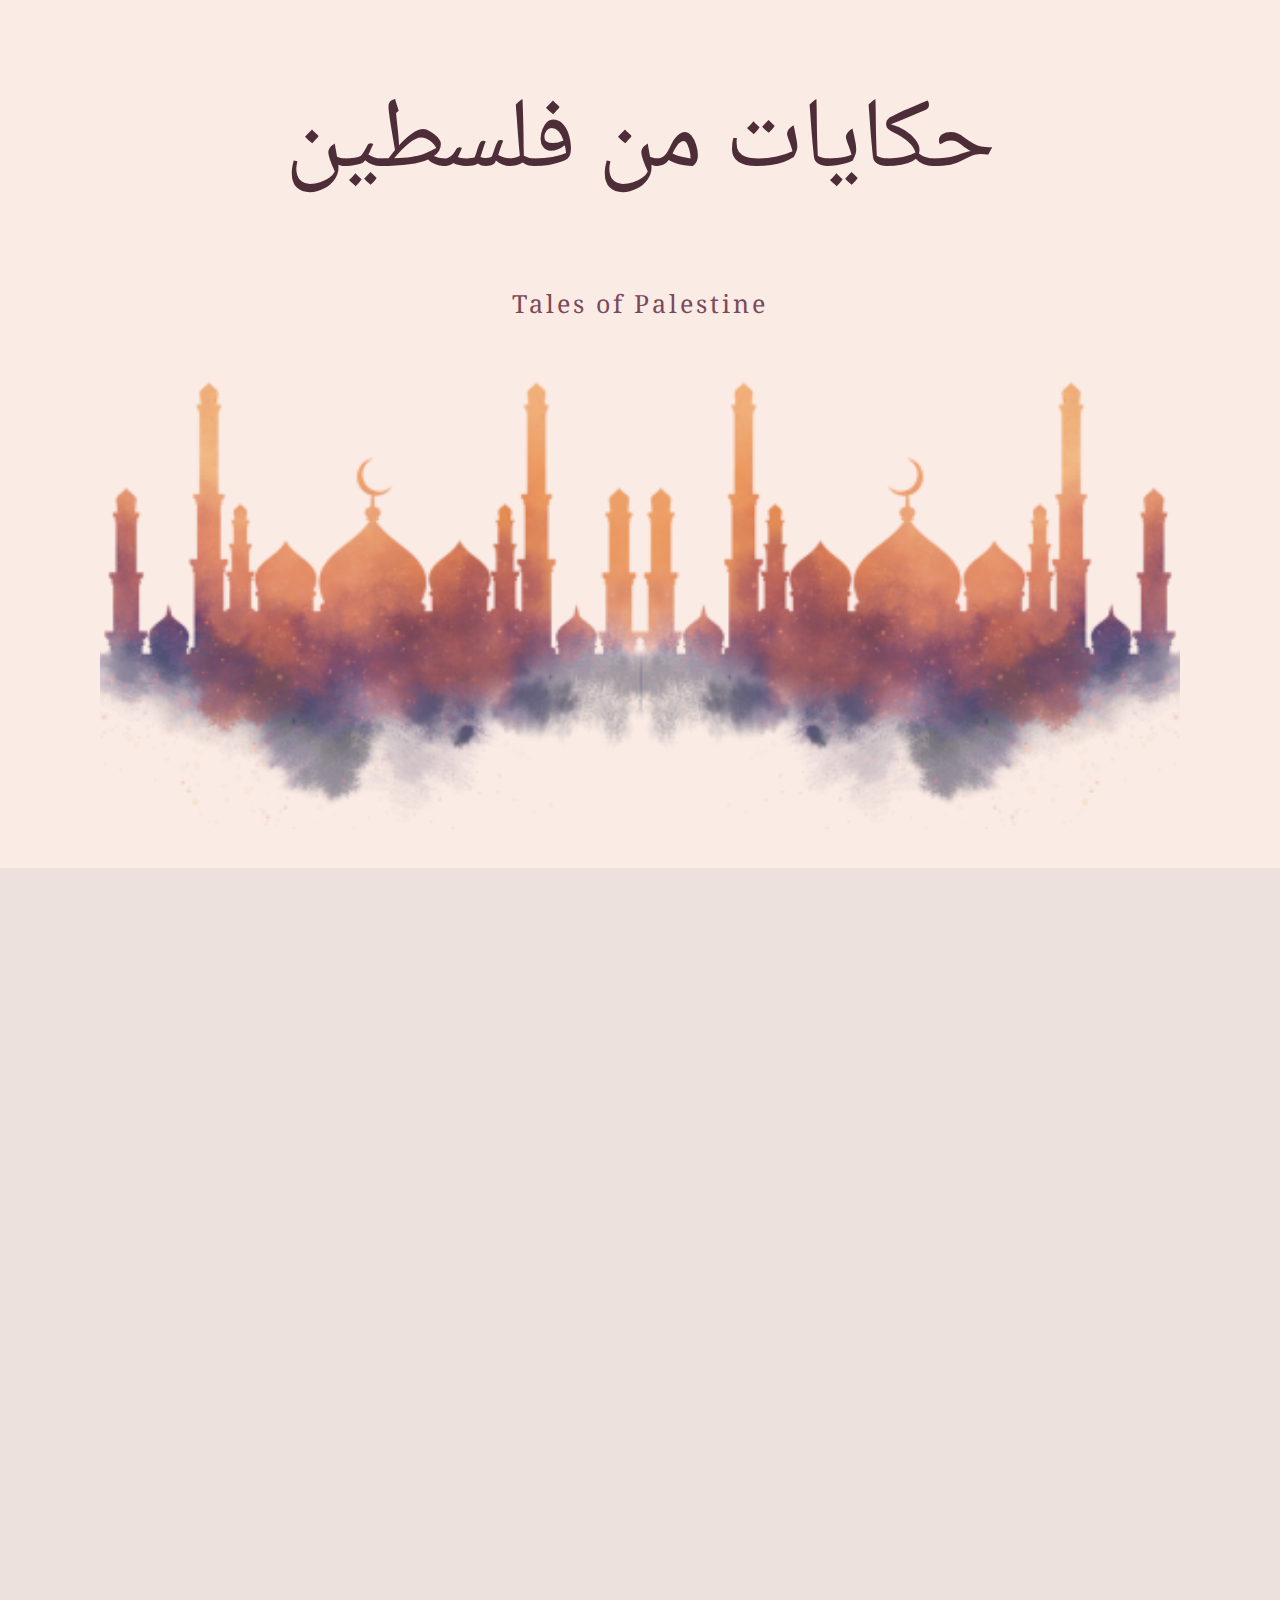
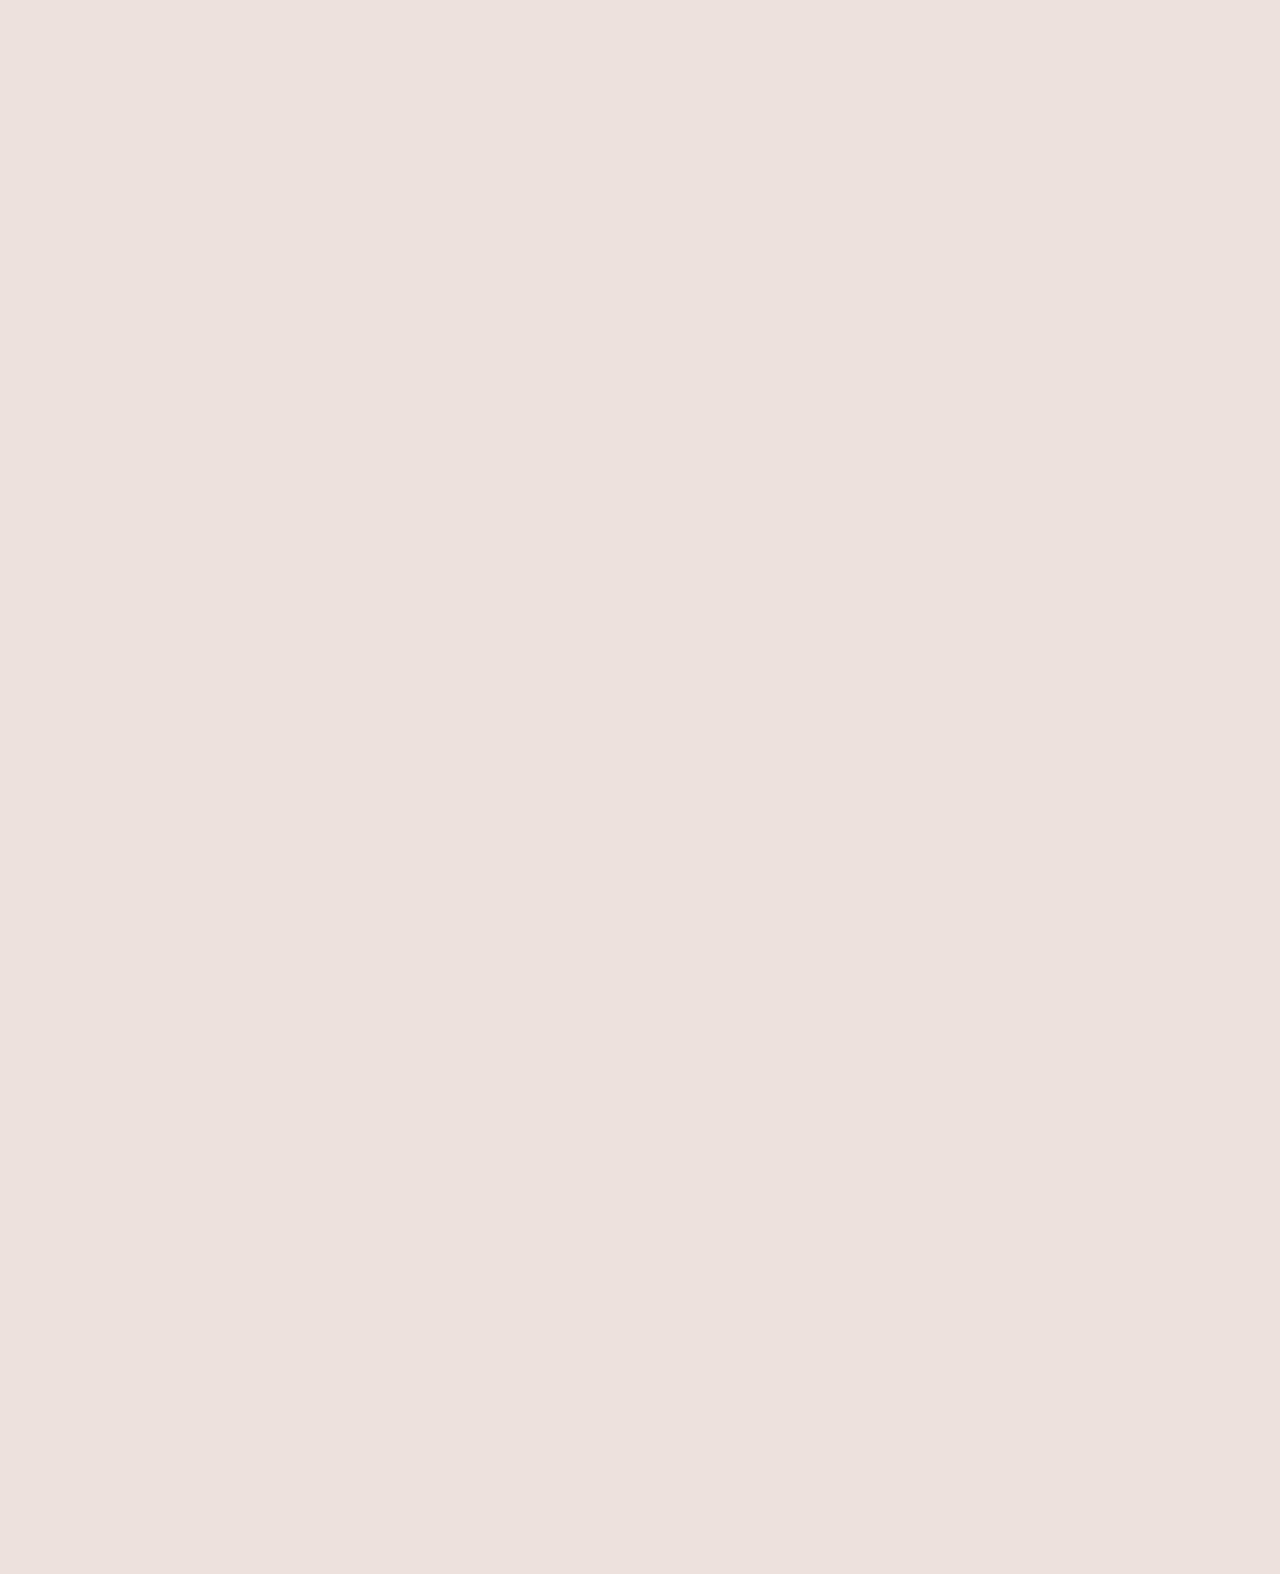
==== commit 8b01b04e: "WCAG" ====
--- a/index.html
+++ b/index.html
@@ -51,9 +51,10 @@
       </div>
     </header>
     <header class="subhead">
+      <button class="hamburger">☰</button>
       <a href="index.html" class="title-link">
-    <h1 class="title">حكايات من فلسطين</h1>
-</a>
+        <h1 class="title">حكايات من فلسطين</h1>
+      </a>
       <nav class="subhead-nav">
         <a class="sub-navlink" href="index.html" aria-label="Home">Home</a>
         <a class="sub-navlink" href="blogposts.html" aria-label="Blog">Blog</a>
@@ -62,11 +63,15 @@
           >Contact</a
         >
       </nav>
-      <div class="search">
-        <form action="/search" method="get">
-          <input type="text" placeholder="SEARCH HERE" name="search" />
-        </form>
-      </div>
+      <form action="/search" method="get" class="search">
+        <label for="search" class="search">Search</label>
+        <input
+          type="text"
+          id="search"
+          placeholder="SEARCH HERE"
+          name="search"
+        />
+      </form>
     </header>
     <!-- MAIN -->
 
@@ -77,7 +82,7 @@
       <button class="carousel-arrow carousel-next">Next</button>
     </div>
 
-    <h3 class="intro">Get to know us</h3>
+    <h3 class="intro" hred="about.html">Get to know us</h3>
     <div id="index-about-content" class="index-about-content"></div>
 
     <div class="index-contact-content">
@@ -133,6 +138,9 @@
 
     <div id="newsletter-signup" class="newsletter">
       <h2>Sign up to our newsletter</h2>
+      <label for="newsletter-email" class="visually-hidden"
+        ></label
+      >
       <input
         type="email"
         id="newsletter-email"
--- a/css/styles.css
+++ b/css/styles.css
@@ -100,7 +100,7 @@
 .maintitle {
   padding: 5%;
   font-size: 100px;
-  color: #e18c68;
+  color: #4d2e38;
 }
 
 .subtitle {
@@ -272,7 +272,7 @@
 }
 
 .subhead nav .sub-navlink {
-  padding: 5px 15pxx;
+  padding: 5px 15px;
 }
 
 .sub-navlink.active {
@@ -316,7 +316,6 @@
 
 .search input[type="text"]::placeholder {
   color: #ede1dd;
-  opacity: 0.7;
   font-family: "Noto Naskh Arabic", serif;
 }
 
@@ -416,8 +415,9 @@
 
 .carousel a:hover,
 .index-about-content a:hover {
-  background-color: #e18c68;
-  cursor: pointer;
+  background-color: #4d2e38;
+  cursor: pointer;
+  transform: scale(1.02);
 }
 
 /* Carousel buttons */
@@ -567,8 +567,9 @@
 }
 
 .newsletter button:hover {
-  background-color: #e18c68;
-}
+  background-color: #4d2e38;
+  cursor: pointer;
+  transform: scale(1.02);}
 
 /* FOOTER */
 
@@ -585,7 +586,7 @@
 
 footer p {
   background-color: #7b4959;
-  color: #e18c68;
+  color: #faebe5;
   text-align: center;
   padding-top: 30px;
 }
@@ -610,12 +611,6 @@
   margin: 1% 3%;
   cursor: pointer;
   transition: background-color 0.3s;
-}
-
-.filter-button.active {
-  color: #7b4959;
-  border: 1px solid #7b4959;
-  border-radius: 2px;
 }
 
 /* Hover */
@@ -1072,9 +1067,9 @@
   vertical-align: middle;
   box-shadow: 0 2px 5px rgba(0, 0, 0, 0.2);
   border-radius: 5px;
-  height: 60%;
+  height: 55vh;
   margin: auto;
-  width: 100%;
+  width: 50vw;
 }
 
 /* links: instagram, email, donations */
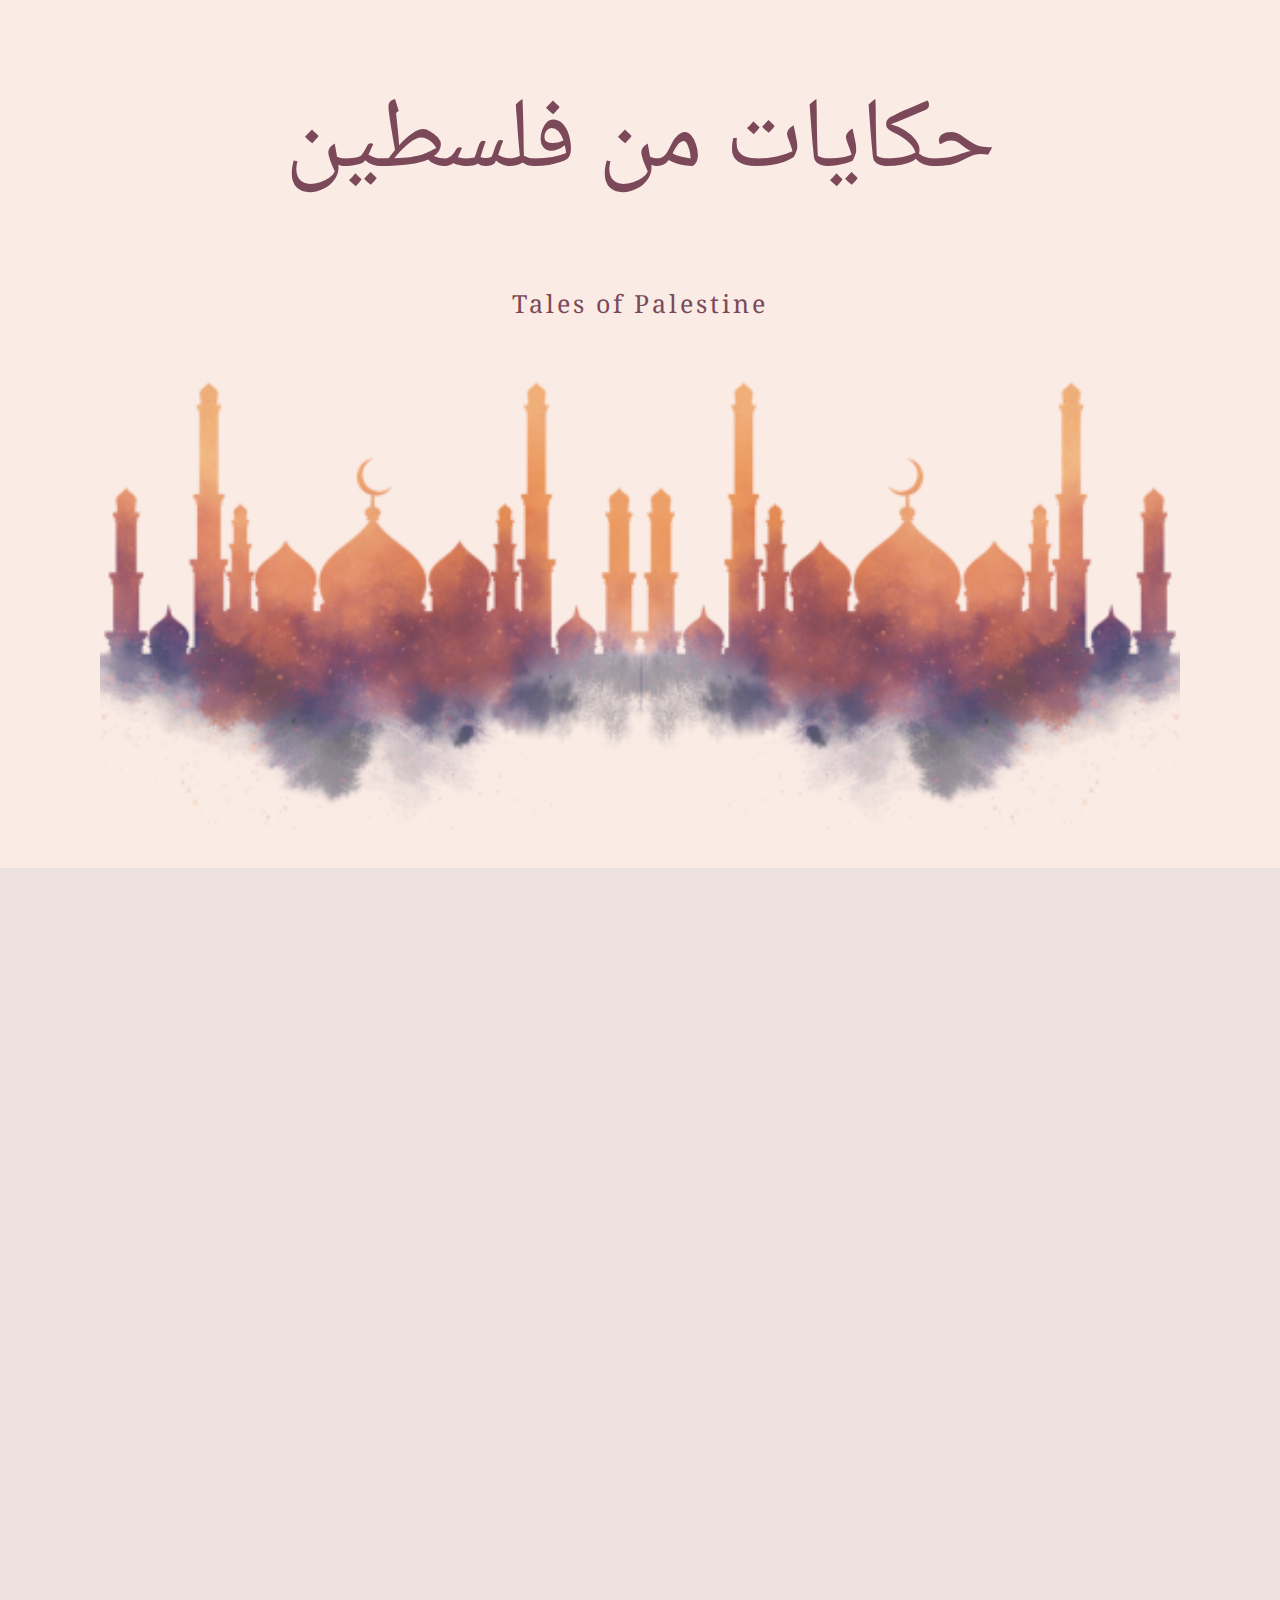
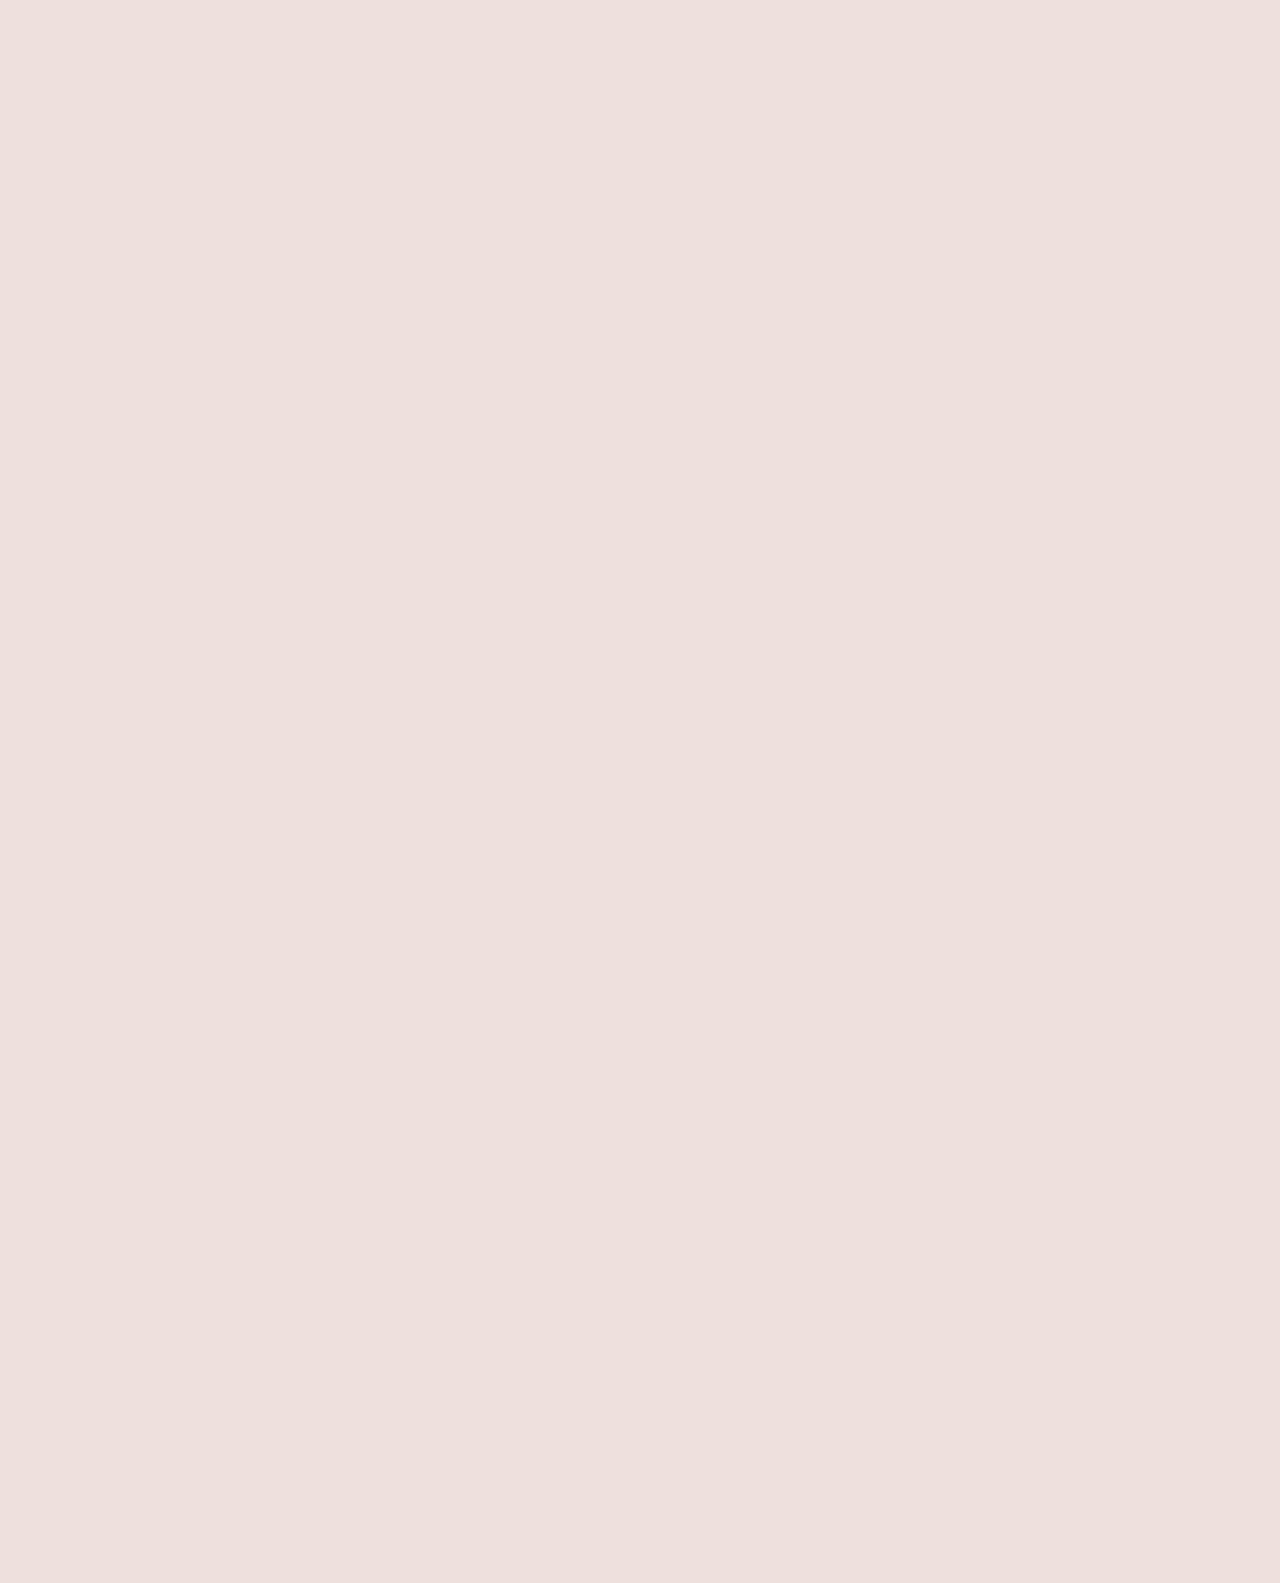
==== commit 1e12aedc: "small fix" ====
--- a/index.html
+++ b/index.html
@@ -37,7 +37,7 @@
         a.appendChild(r);
       })(window, document, "https://static.hotjar.com/c/hotjar-", ".js?sv=");
     </script>
-    <title>Tales of Palestine</title>
+    <title></title>
     <link href="/css/styles.css" rel="stylesheet" />
     <script type="module" src="./js/index.js"></script>
   </head>
@@ -52,8 +52,8 @@
     </header>
     <header class="subhead">
       <button class="hamburger">☰</button>
-      <a href="index.html" class="title-link">
-        <h1 class="title">حكايات من فلسطين</h1>
+      <a href="index.html" class="sub-title-link">
+        <h1 class="sub-title">حكايات من فلسطين</h1>
       </a>
       <nav class="subhead-nav">
         <a class="sub-navlink" href="index.html" aria-label="Home">Home</a>
@@ -64,10 +64,10 @@
         >
       </nav>
       <form action="/search" method="get" class="search">
-        <label for="search" class="search">Search</label>
+        <label for="search-input" class="visually-hidden">Search</label>
         <input
-          type="text"
-          id="search"
+          type="search"
+          id="search-input"
           placeholder="SEARCH HERE"
           name="search"
         />
@@ -82,7 +82,9 @@
       <button class="carousel-arrow carousel-next">Next</button>
     </div>
 
-    <h3 class="intro" hred="about.html">Get to know us</h3>
+    <a href="about.html" class="intro-link">
+      <h3 class="intro">Get to know us</h3>
+    </a>
     <div id="index-about-content" class="index-about-content"></div>
 
     <div class="index-contact-content">
@@ -138,9 +140,7 @@
 
     <div id="newsletter-signup" class="newsletter">
       <h2>Sign up to our newsletter</h2>
-      <label for="newsletter-email" class="visually-hidden"
-        ></label
-      >
+      <label for="newsletter-email" class="visually-hidden">Newsletter</label>
       <input
         type="email"
         id="newsletter-email"
--- a/css/styles.css
+++ b/css/styles.css
@@ -15,6 +15,10 @@
 }
 
 /* GLOBAL STYLES */
+:focus {
+  outline: none;
+  box-shadow: 0 0 0 3px rgba(206, 62, 189, 0.5);
+}
 
 #back {
   background-color: #7b4959;
@@ -39,8 +43,100 @@
   box-shadow: 0 0 0 2px rgba(0, 123, 255, 0.5);
 }
 
-/* loader */
-
+/* Modal */
+.modal {
+  display: none;
+  position: fixed;
+  z-index: 1000;
+  left: 0;
+  top: 0;
+  width: 100vw;
+  height: auto;
+  overflow: auto;
+  background-color: rgb(0, 0, 0);
+  background-color: rgba(0, 0, 0, 0.4);
+  display: flex;
+  align-items: center;
+  justify-content: center;
+}
+
+.modal-content {
+  position: relative;
+  width: 100%;
+  max-width: 60em;
+  background-color: #faebe5;
+  margin: auto;
+  padding: 1vw;
+  box-sizing: border-box;
+  display: flex;
+  flex-direction: column;
+  align-items: center;
+  max-height: 100vh;
+  margin: 1em auto 0 auto;
+  border-radius: 1vw;
+  box-shadow: 0 0 1em rgba(0, 0, 0, 0.3);
+  overflow: hidden;
+}
+
+#modalText {
+  background-color: #faebe5;
+  font-style: italic;
+  letter-spacing: 0.1em;
+  line-height: 2em;
+  margin: 0;
+  word-wrap: break-word;
+  padding-left: 1em;
+  padding-left: 1em;
+}
+
+.modal h1,
+.modal h3 {
+  background-color: #faebe5;
+  color: #4d2e38;
+  padding: 0.3em;
+  margin: 0;
+  word-wrap: break-word;
+}
+
+#modalImgLink {
+  background-color: #faebe5;
+}
+
+.modal img {
+  border-radius: 5px;
+  max-width: 90%;
+  max-height: 30vh;
+  height: auto;
+  box-shadow: 0 0 5px rgba(0, 0, 0, 0.3);
+}
+
+.modal *:focus {
+  box-shadow: none;
+}
+
+/* Close button */
+.close {
+  top: 0;
+  right: 0;
+  background-color: transparent;
+  position: absolute;
+  font-size: 30px;
+  color: #7b4959;
+  font-size: 30px;
+  font-weight: bold;
+  cursor: pointer;
+  border: none;
+  padding: 4px 10px;
+}
+
+.close:hover,
+.close:focus {
+  color: #4d2e38;
+  text-decoration: none;
+  cursor: pointer;
+}
+
+/* Loader */
 .loader {
   position: fixed;
   top: 0;
@@ -76,9 +172,9 @@
     opacity: 1;
   }
 }
-
-/*HEADER*/
-
+/* NAVIGATION */
+
+/* Header */
 .main-head {
   background-color: #faebe5;
   display: flex;
@@ -100,7 +196,7 @@
 .maintitle {
   padding: 5%;
   font-size: 100px;
-  color: #4d2e38;
+  color: #7b4959;
 }
 
 .subtitle {
@@ -123,7 +219,7 @@
 
 .navlink {
   text-transform: uppercase;
-  padding: 10px;
+  padding: 1em;
   letter-spacing: 1px;
   margin-top: 0;
 }
@@ -134,6 +230,7 @@
   background-color: #7b4959;
   color: #faebe5;
   border-radius: 2px;
+  padding: 0.5em;
 }
 
 .header-img {
@@ -149,8 +246,7 @@
   margin: 0;
 }
 
-/*SUB HEADER*/
-
+/* Sub Header */
 .hidden {
   display: none;
 }
@@ -172,155 +268,122 @@
   margin-bottom: 5%;
 }
 
-.title .subhead-nav,
+.sub-title .subhead-nav,
 .search {
   flex: 1;
 }
 
-.title {
+.sub-title {
   margin-right: auto;
   white-space: nowrap;
   background-color: #faebe5;
   text-align: center;
   color: #7b4959;
-  font-size: 30px;
+  font-size: 2em;
   padding-top: 0;
   padding-bottom: 0;
   flex: 0 0 auto;
   font-weight: 300;
 }
 
-.title-link {
+.sub-title-link {
   text-decoration: none;
   color: inherit;
   background-color: #faebe5;
   margin-left: 5%;
 }
 
-/* hamburger */
+/* Search bar */
+.search {
+  order: 3;
+  background-color: #7b4959;
+  margin-left: auto;
+  align-self: center;
+  background-color: #faebe5;
+  padding: 1% 1% 0;
+}
+
+/*  search input */
+.search input[type="search"] {
+  background-color: #7b4959;
+  border: 1px solid #7b4959;
+  border-radius: 5px;
+  letter-spacing: 3px;
+  padding: 0.5vw; 
+  width: 100%;
+  font-size: 0.9vw;
+  font-family: "Noto Naskh Arabic", serif;
+  box-sizing: border-box;
+  text-align: center;
+}
+
+.search input[type="search"]::placeholder { 
+  color: #ede1dd;
+  font-family: "Noto Naskh Arabic", serif;
+}
+/* Hamburger */
 .hamburger {
   display: none;
   font-size: 30px;
   cursor: pointer;
-  background-color: #faebe5;
+  background-color: transparent;
   color: #7b4959;
-}
-
-@media (max-width: 820px) {
-  .hamburger {
-    display: block;
-  }
-
-  .subhead-nav {
-    display: none;
-    flex-direction: column; /* Stack links vertically when menu is open */
-    width: 100%; /* Full width */
-    position: absolute;
-    top: 100%; /* Position directly below the header */
-    left: 0;
-    background-color: #faebe5;
-  }
-
-  .subhead-nav.open {
-    display: flex; /* Show navigation links when menu is open */
-  }
-
-  .title,
-  .search,
-  .subhead-nav {
-    flex: 100%;
-    text-align: center;
-  }
-
-  .search {
-    order: 2;
-    max-width: 50%;
-    margin: 0 auto;
-  }
-
-  .search input[type="text"] {
-    width: 100%; /* Make input width responsive to its parent */
-    padding: 10px; /* Example padding, adjust as needed */
-  }
-
-  .subhead {
-    flex-wrap: wrap;
-  }
+  border: none;
 }
 
 .subhead nav {
-  background-color: #faebe5;
-  justify-content: center;
-  flex-grow: 1;
-  margin: 0;
+  display: flex;
+  justify-content: center;
+  align-items: center;
+  margin: 0 auto;
   order: 2;
-  justify-content: center;
-  display: flex;
+  background-color: #faebe5;
+  justify-content: center;
+  flex-grow: 0.5;
+  justify-content: center;
   width: auto;
-  font-size: 15px;
+  font-size: 1em;
 }
 
 .sub-navlink {
   background-color: #faebe5;
   text-transform: uppercase;
-  letter-spacing: 3px;
-  margin: 10px 15px;
+  letter-spacing: 0.3em;
   text-decoration: none;
   cursor: pointer;
   color: #7b4959;
-  padding: 6px 15px;
-}
-
-.subhead nav .sub-navlink {
-  padding: 5px 15px;
+  padding: 0.6em 1.5em;
 }
 
 .sub-navlink.active {
   color: #7b4959;
   border: 1px solid #7b4959;
   border-radius: 2px;
-}
-
-/* search bar */
-
-.subhead form {
-  order: 3;
-  background-color: #faebe5;
-  width: 60%;
-  display: flex;
-  flex-direction: column;
-  justify-content: baseline;
-}
-
-.search {
-  order: 3;
-  background-color: #faebe5;
-  margin-left: auto;
-  align-self: center;
-  background-color: #faebe5;
-  padding: 0 1%;
-}
-
-.search input[type="text"] {
-  background-color: #7b4959;
-  border: 1px solid #7b4959;
-  border-radius: 15px;
-  letter-spacing: 3px;
-  padding: 20px;
+  padding: 0.5em;
+}
+
+.sub-navlink:focus,
+.hamburger:focus {
+  box-shadow: none;
+}
+
+/* Footer */
+footer {
+  background-color: #7b4959;
+  position: static;
+  bottom: 0;
+  left: 0;
+  padding: 0;
+  margin: 0;
+  height: 8em;
   width: 100%;
-  height: 1px;
-  font-family: "Noto Naskh Arabic", serif;
-  box-sizing: border-box;
+}
+
+footer p {
+  background-color: #7b4959;
+  color: #faebe5;
   text-align: center;
-}
-
-.search input[type="text"]::placeholder {
-  color: #ede1dd;
-  font-family: "Noto Naskh Arabic", serif;
-}
-
-.search input[type="text"]:after {
-  background-color: #4d2e38;
+  padding-top: 3em;
 }
 
 /* INDEX */
@@ -329,13 +392,13 @@
 .carousel {
   position: relative;
   width: 100%;
-  max-width: 1100px;
+  max-width: 60em;
   height: auto;
   margin: auto;
   overflow: hidden;
   background-color: #faebe5;
-  box-shadow: 0 2px 3px rgba(0, 0, 0, 0.9);
-  border-radius: 10px;
+  box-shadow: 0 0.2em 0.3em rgba(0, 0, 0, 0.9);
+  border-radius: 1em;
 }
 
 .carousel-content {
@@ -347,8 +410,8 @@
 .carousel-item {
   flex: 0 0 100%;
   max-width: 100%;
-  min-height: 200px;
-  max-height: 1100px;
+  min-height: 20em;
+  max-height: 60em;
   box-sizing: border-box;
   display: flex;
   flex-direction: column;
@@ -401,16 +464,14 @@
 
 .carousel a,
 .index-about-content a {
-  bottom: 20px;
+  bottom: 1em;
   display: inline-block;
   background-color: #7b4959;
   color: #faebe5;
-  padding: 15px 15px;
-  margin: 4%;
-  border-radius: 5px;
+  padding: 1em 1em;
+  border-radius: 0.5em;
   text-decoration: none;
   transition: background-color 0.3s ease;
-  display: inline-block;
 }
 
 .carousel a:hover,
@@ -451,8 +512,8 @@
 
 #index-about-content {
   max-width: 100%;
-  min-height: 200px;
-  max-height: 1000px;
+  min-height: 20vh;
+  max-height: 100vh;
   box-sizing: border-box;
   display: flex;
   flex-direction: column;
@@ -460,10 +521,11 @@
   justify-content: center;
   text-align: center;
   background-color: #faebe5;
-  margin: 20px auto;
-  border-radius: 10px;
-  color: #4d2e38;
-  padding: 15%;
+  margin-right: auto;
+  margin-bottom: 2vw;
+  border-radius: 1em;
+  color: #4d2e38;
+  padding: 5vw;
   box-sizing: border-box;
 }
 
@@ -471,11 +533,15 @@
   color: #4d2e38;
   text-transform: uppercase;
   font-weight: 100;
-  font-size: 20px;
-  letter-spacing: 1px;
+  font-size: 1em;
+  letter-spacing: 1%;
   z-index: 1000;
   background-color: #ede1dd;
   padding-top: 15%;
+}
+
+.intro-link {
+  text-decoration: none;
 }
 
 .index-about-content h1,
@@ -487,34 +553,45 @@
   justify-content: center;
   text-align: center;
   width: 100%;
-  letter-spacing: 3px;
-  background-color: #faebe5;
-  line-height: 200%;
+  letter-spacing: 0.1em;
+  background-color: transparent;
+  padding: 0.5em;
 }
 
 .index-about-content h1 {
-  letter-spacing: 7px;
-  font-size: 50px;
-  text-transform: uppercase;
-  font-weight: 150;
+  font-size: 2.5em;
+  letter-spacing: 0.2em;
+  text-transform: uppercase;
+  font-weight: 100;
   height: 100%;
   width: 100%;
 }
 
 .index-about-content h2 {
-  font-weight: 150;
+  font-weight: normal;
+}
+
+.index-about-content p,
+.index-about-content span {
+  font-size: 1em;
+}
+
+.index-about-content a {
+  margin: 1em;
+  position: relative;
 }
 
 .index-about-content img {
-  border-radius: 5px;
+  border-radius: 0.5em;
   max-width: 100%;
-  max-height: 400px;
+  max-height: 40em;
   height: auto;
   object-fit: contain;
   box-shadow: 0 0 5px rgba(0, 0, 0, 0.3);
-}
-
-/* contact index */
+  width: 20em;
+}
+
+/* Contact index */
 
 .index-contact-content {
   display: flex;
@@ -522,11 +599,11 @@
   align-items: center;
   justify-content: center;
   text-transform: uppercase;
-  letter-spacing: 1px;
+  letter-spacing: 0.em;
   padding: 15%;
 }
 
-/* newsletter */
+/* Newsletter */
 
 .newsletter {
   display: flex;
@@ -536,10 +613,10 @@
   text-transform: uppercase;
   color: #7b4959;
   background-color: #ede1dd;
-  border-radius: 10px;
+  border-radius: 1em;
   margin: auto;
-  gap: 30px;
-  letter-spacing: 3px;
+  gap: 3em;
+  letter-spacing: 0.3em;
   width: 100%;
 }
 
@@ -547,11 +624,11 @@
   color: #4d2e38;
   background-color: #faebe5;
   border: 1px solid #7b4959;
-  border-radius: 10px;
-  padding: 10px 15px;
+  border-radius: 1em;
+  padding: 1em 1.5em;
   width: 50%;
   box-sizing: border-box;
-  margin-bottom: 10px;
+  margin-bottom: 1em;
 }
 
 .newsletter button {
@@ -569,79 +646,23 @@
 .newsletter button:hover {
   background-color: #4d2e38;
   cursor: pointer;
-  transform: scale(1.02);}
-
-/* FOOTER */
-
-footer {
-  background-color: #7b4959;
-  position: static;
-  bottom: 0;
-  left: 0;
+  transform: scale(1.02);
+}
+
+.visually-hidden {
+ position: absolute;
+  width: 1px;
+  height: 1px;
+  margin: -1px;
   padding: 0;
-  margin: 0;
-  height: 80px;
-  width: 100%;
-}
-
-footer p {
-  background-color: #7b4959;
-  color: #faebe5;
-  text-align: center;
-  padding-top: 30px;
-}
-
-/*BLOGPOSTS*/
-
-.blog-filters {
-  display: flex;
-  justify-content: center;
-  padding: 20px;
-  border-bottom: 1px solid #eaeaea;
-}
-
-/* Style for individual filter buttons */
-.filter-button {
-  border: 1px solid #7b4959;
-  border-radius: 2px;
-  color: #4d2e38;
-  text-transform: uppercase;
-  letter-spacing: 3px;
-  padding: 10px 15px;
-  margin: 1% 3%;
-  cursor: pointer;
-  transition: background-color 0.3s;
-}
-
-/* Hover */
-.filter-button:hover {
-  background-color: #7b4959;
-  color: #faebe5;
-}
-
-/* Active state */
-.filter-button.active {
-  color: #faebe5;
-  background-color: #7b4959;
-  border: 1px solid #7b4959;
-  border-radius: 2px;
-}
-
-/* clear filter */
-
-.clear-filters {
-  text-align: center;
-  align-self: center;
-  cursor: pointer;
-  border: none;
-  color: #faebe5;
-  background-color: #7b4959;
-  font-family: "Noto Naskh Arabic", serif;
-  text-transform: uppercase;
-  font-size: 15px;
-  border-radius: 2px;
-}
-
+  overflow: hidden;
+  clip: rect(0, 0, 0, 0);
+  border: 0;
+}
+
+/* BLOGPOSTS */
+
+/* Content */
 #blog-content {
   display: grid;
   grid-template-columns: repeat(auto-fit, minmax(300px, 1fr));
@@ -650,6 +671,54 @@
   max-width: 100%;
   padding: 0 5% 5%;
 }
+
+.blog-filters {
+  display: flex;
+  justify-content: center;
+  padding: 2em;
+  border-bottom: 1px solid #eaeaea;
+}
+
+.filter-button {
+  border: 1px solid #7b4959;
+  border-radius: 0.2em;
+  color: #4d2e38;
+  text-transform: uppercase;
+  letter-spacing: 0.3em;
+  padding: 1em;
+  margin: 1% 3%;
+  cursor: pointer;
+  transition: background-color 0.3s;
+}
+
+.filter-button:hover {
+  background-color: #7b4959;
+  color: #faebe5;
+}
+
+/* Active state */
+.filter-button.active {
+  color: #faebe5;
+  background-color: #7b4959;
+  border: 1px solid #7b4959;
+  border-radius: 2px;
+}
+
+/* clear filter */
+.clear-filters {
+  text-align: center;
+  align-self: center;
+  cursor: pointer;
+  border: none;
+  color: #faebe5;
+  background-color: #7b4959;
+  font-family: "Noto Naskh Arabic", serif;
+  text-transform: uppercase;
+  font-size: 15px;
+  border-radius: 2px;
+}
+
+/* SINGLE BLOGPOST */
 
 .blog-post {
   background: #faebe5;
@@ -772,20 +841,25 @@
   flex-direction: column;
   align-items: center;
   background-color: #faebe5;
-  max-width: 1000px;
+  max-width: 100em;
   height: auto;
   margin: 0 auto;
-  padding: 20px;
-  gap: 30px;
-  border-radius: 10px;
-  box-shadow: 0 2px 3px rgba(0, 0, 0, 0.9);
+  padding: 7em;
+  gap: 3em;
+  border-radius: 1em;
+  box-shadow: 0 0.2em 0.3em rgba(0, 0, 0, 0.9);
 }
 
 .blogpost-title {
   background-color: #faebe5;
-  font-size: 35px;
+  font-size: 2em;
   color: #4d2e38;
   margin-bottom: 0.5em;
+}
+
+.blogpost-author {
+  background-color: transparent;
+  color: #4d2e38;
 }
 
 .blogpost-date {
@@ -795,22 +869,23 @@
 }
 
 .blogpost-image {
-  width: 100%;
+  width: 85vw;
   height: auto;
   margin-bottom: 1em;
-  border-radius: 10px;
-  box-shadow: 0 2px 3px rgba(0, 0, 0, 0.9);
+  border-radius: 0.5em;
+  box-shadow: 0 0.2em 0.3em rgba(0, 0, 0, 0.9);
 }
 
 .blogpost-image2 {
-  width: 100%;
+  width: 90vw;
   height: auto;
   margin-bottom: 1em;
-  border-radius: 10px;
-  box-shadow: 0 2px 3px rgba(0, 0, 0, 0.9);
-  max-height: 500px;
+  border-radius: 0.5em;
+  box-shadow: 0 0.2em 0.3em rgba(0, 0, 0, 0.9);
+  max-height: 30em;
   object-fit: cover;
   object-position: 80% 20%;
+  margin-right: 6em;
 }
 
 .blogpost-poem {
@@ -818,13 +893,14 @@
   background-color: #ede1dd;
   padding: 1em;
   margin-bottom: 1em;
-  border-left: 4px solid #7b4959;
+  border-left: 0.4em solid #7b4959;
 }
 
 .blogpost-text {
   background-color: #faebe5;
   line-height: 1.6;
   margin-bottom: 1em;
+  margin-left: 7em;
 }
 
 .blogpost-quote {
@@ -834,7 +910,6 @@
   line-height: 1.6;
   color: #4d2e38;
   margin-bottom: 1em;
-  padding: 1em;
 }
 
 .bio-image-container {
@@ -842,120 +917,29 @@
   display: flex;
   justify-content: space-between;
   align-items: center;
-  width: 100%;
-  gap: 20px;
-}
-
-/* modal (background) */
-.modal {
-  display: none;
-  position: fixed;
-  z-index: 1000;
-  left: 0;
-  top: 0;
-  width: 100%;
-  height: 100%;
-  overflow: auto;
-  background-color: rgb(0, 0, 0);
-  background-color: rgba(0, 0, 0, 0.4);
-  display: flex;
-  align-items: center;
-  justify-content: center;
-}
-
-.modal-content {
-  position: relative;
-  max-width: 80%;
-  max-height: 90%;
-  background-color: #faebe5;
-  margin: auto;
-  padding: 10px 20px;
-  box-sizing: border-box;
+  width: 100vw;
+  gap: 1em;
+}
+
+/* CONTACT FORM */
+
+/* Form elememt */
+.contact-content {
   display: flex;
   flex-direction: column;
   align-items: center;
-  max-height: 100vh;
-  margin: 10px auto 0 auto;
-  border-radius: 15px;
-  box-shadow: 0 0 10px rgba(0, 0, 0, 0.3);
-  overflow: hidden;
-}
-
-#modalText {
-  background-color: #faebe5;
-  font-style: italic;
-  letter-spacing: 1px;
-  line-height: 30px;
-  margin: 0;
-  word-wrap: break-word;
-  padding-left: 3%;
-  padding-left: 3%;
-}
-
-.modal h1,
-.modal h3 {
-  background-color: #faebe5;
-  color: #4d2e38;
-  padding: 10px;
-  margin: 0;
-  word-wrap: break-word;
-}
-
-#modalImgLink {
-  background-color: #faebe5;
-}
-
-.modal img {
-  border-radius: 5px;
-  max-width: 100%;
-  max-height: 400px;
-  margin: 2%;
-  height: auto;
-  object-fit: contain;
-  box-shadow: 0 0 5px rgba(0, 0, 0, 0.3);
-}
-
-/* close button */
-.close {
-  top: 0;
-  right: 0;
-  background-color: transparent;
-  position: absolute;
-  font-size: 30px;
-  color: #7b4959;
-  font-size: 30px;
-  font-weight: bold;
-  cursor: pointer;
-  border: none;
-  padding: 4px 10px;
-}
-
-.close:hover,
-.close:focus {
-  color: #4d2e38;
-  text-decoration: none;
-  cursor: pointer;
-}
-
-/* CONTACT FORM */
-
-.contact-content {
-  display: flex;
-  flex-direction: column;
-  align-items: center;
-  justify-content: center;
-  text-transform: uppercase;
-  letter-spacing: 1px;
+  justify-content: center;
+  text-transform: uppercase;
+  letter-spacing: 0.1em;
   padding: 10%;
 }
 
-/* form element */
 .contact {
   width: 100%;
-  max-width: 500px;
-  padding: 30px;
-  box-shadow: 0 0 10px rgba(0, 0, 0, 0.3);
-  border-radius: 10px;
+  max-width: 50em;
+  padding: 3em;
+  box-shadow: 0 0 1em rgba(0, 0, 0, 0.3);
+  border-radius: 1em;
   background-color: #7b4959;
 }
 
@@ -967,23 +951,21 @@
   color: #faebe5;
 }
 
-/* input and textarea */
 #contact-form input,
 #contact-form textarea {
   background: #faebe5;
   width: 90%;
-  padding: 20px;
-  margin-bottom: 15px;
+  padding: 2em;
+  margin-bottom: 1.5em;
   border: 0.3px solid #7b4959;
-  border-radius: 5px;
+  border-radius: 0.5em;
 }
 
 /* submit button */
-
 .submit {
-  border-radius: 5px;
-  height: 40px;
-  width: 75px;
+  border-radius: 0.5em;
+  height: 4em;
+  width: 7em;
   color: #faebe5;
   background-color: #7b4959;
   border: none;
@@ -991,13 +973,13 @@
   transition: background 0.3s ease;
   border-color: #faebe5;
   text-transform: uppercase;
-  letter-spacing: 1px;
+  letter-spacing: 0.1em;
 }
 
 .button-container {
   display: flex;
   justify-content: center;
-  margin-top: 20px;
+  margin-top: 2em;
   background-color: #7b4959;
 }
 
@@ -1029,30 +1011,32 @@
   flex-direction: column;
   align-items: center;
   justify-content: space-between;
-  max-width: 800px;
+  max-width: 80%;
   height: max-content;
-  margin: auto;
-  padding: 20px;
-  background-color: #faebe5;
-  color: #4d2e38;
-  border-radius: 5px;
-  box-shadow: 0 2px 5px rgba(0, 0, 0, 0.2);
+  margin: 5vh auto;
+  padding: 2em;
+  background-color: #faebe5;
+  color: #4d2e38;
+  border-radius: 0.5em;
+  box-shadow: 0 0.2em 0.5em rgba(0, 0, 0, 0.2);
   text-align: center;
   position: relative;
   background-color: #faebe5;
-  line-height: 200%;
-  letter-spacing: 1px;
+  line-height: 1.6em;
+  letter-spacing: 0.5en;
 }
 
 /* title + subtitle */
 .about-content h1,
 .about-content h2 {
+  font-size: 2em;
   background-color: #faebe5;
   color: #4d2e38;
   margin-top: 0;
-  letter-spacing: 3px;
+  margin-bottom: 1em;
   font-weight: 100;
-  letter-spacing: 3px;
+  letter-spacing: 0.001em;
+  line-height: 1em;
 }
 
 /* Mission, vision, about, thank */
@@ -1060,23 +1044,27 @@
   background-color: #faebe5;
   color: #4d2e38;
   margin-bottom: 1em;
+  font-size: 1em;
+  padding: 1%;
 }
 
 .about-content img {
   display: inline-block;
   vertical-align: middle;
-  box-shadow: 0 2px 5px rgba(0, 0, 0, 0.2);
-  border-radius: 5px;
-  height: 55vh;
+  box-shadow: 0 0.2em 0.5em rgba(0, 0, 0, 0.2);
+  border-radius: 0.5em;
+  height: auto;
+  max-height: 50vh;
   margin: auto;
-  width: 50vw;
+  width: 70%;
+  max-width: 80%;
 }
 
 /* links: instagram, email, donations */
 .links-container {
   display: flex;
   justify-content: center;
-  gap: 20px;
+  gap: 2em;
   padding-top: 5%;
 }
 
@@ -1091,3 +1079,305 @@
 .links-container a:hover {
   text-decoration: underline;
 }
+
+/* Media queries */
+/* first breakpoint */
+@media (max-width: 1024px) {
+  /* header */
+  .hamburger {
+    display: block;
+    position: absolute;
+    left: 1em;
+    top: 1em;
+    z-index: 102;
+  }
+
+  .subhead {
+    display: flex;
+    justify-content: center;
+    align-items: center;
+    flex-wrap: wrap;
+  }
+
+  .sub-title {
+    order: 2;
+    flex: 1;
+    text-align: right;
+    min-width: 15em;
+    max-width: 30em;
+  }
+
+  .search {
+    order: 1;
+    flex: 1;
+    max-width: 80%;
+    min-width: 80%;
+    margin: 1em auto;
+    position: relative;
+  }
+
+  .search input[type="text"] {
+    width: 100%;
+    padding: 10px;
+  }
+
+  .subhead-nav {
+    display: none;
+    flex-direction: column;
+    width: 100%;
+    position: absolute;
+    top: calc(100% + 1em);
+    left: 0;
+    background-color: #faebe5;
+    z-index: 101;
+  }
+
+  .subhead-nav.open {
+    display: flex;
+  }
+
+  /* carousel */
+  .carousel h2 {
+    font-size: 18px;
+  }
+
+  .carousel h3 {
+    font-size: 28px;
+  }
+
+  .carousel p {
+    padding: 15px;
+    margin: 15px;
+    line-height: 28px;
+  }
+
+  .carousel img {
+    max-height: 50vh;
+  }
+
+  .carousel-arrow {
+    padding: 8px;
+  }
+}
+
+/* medium screen */
+@media (max-width: 625px) {
+  /* header */
+  .main-head {
+    height: 60vh;
+  }
+
+  .maintitle {
+    padding: 0.65em;
+    font-size: 3em;
+  }
+
+  .subtitle {
+    font-size: 0.6em;
+    letter-spacing: 0.3em;
+  }
+
+  .header-img {
+    min-height: 40vh;
+  }
+  /* modal */
+  .modal {
+    width: 100vw;
+    height: auto;
+    overflow: auto;
+  }
+
+  .modal-content {
+    width: 80vw;
+    font-size: 0.8em;
+    max-width: 100vw;
+    padding: 2vw;
+    border-radius: 1vw;
+    overflow: auto;
+    display: flex;
+    flex-direction: column;
+    align-items: center;
+  }
+
+  .modal h1,
+  .modal h3 {
+    font-size: 1.3em;
+    text-align: center;
+  }
+  .modal img {
+    border-radius: 5px;
+    max-width: 100%;
+    max-height: 30vh;
+    height: auto;
+    box-shadow: 0 0 5px rgba(0, 0, 0, 0.3);
+    margin: 0 auto;
+  }
+
+  .modal *:focus {
+    box-shadow: none;
+  }
+  /* blogpost */
+  .blog-filters {
+    flex-direction: column;
+    align-items: center;
+  }
+
+  .filter-button {
+    width: 100%;
+    margin: 0.5em 0;
+  }
+
+  /* single blogpost */
+  .blogpost-title {
+    font-size: 1em;
+    margin-bottom: 0.5em;
+    width: 70vw;
+  }
+
+  .blogpost-author {
+    background-color: transparent;
+    font-size: 0.8em;
+    width: 25vw;
+    align-items: center;
+  }
+
+  .blogpost-image2 {
+    width: 50vw;
+    height: 30vh;
+  }
+
+  .blogpost-poem {
+    font-size: 0.8em;
+    line-height: 1.8em;
+    width: 90vw;
+  }
+
+  .blogpost-text {
+    line-height: 1.6;
+    margin-bottom: 1em;
+    margin-left: 7em;
+  }
+
+  .blogpost-quote {
+    font-size: 0.6em;
+    line-height: 1.6;
+  }
+
+  .bio-image-container {
+    font-size: 0.5em;
+  }
+}
+
+/* smaller screens */
+
+@media (max-width: 420px) {
+  /* header */
+  .hamburger {
+    display: block;
+    position: absolute;
+    left: 1em;
+    top: 1em;
+    z-index: 102;
+  }
+
+  .subhead {
+    justify-content: flex-end;
+    padding-right: 50px;
+    position: relative;
+  }
+
+  .search {
+    position: relative;
+    left: 2em;
+    right: 1em;
+    max-width: calc(100% - 2em);
+    width: auto;
+  }
+
+  .search input[type="text"] {
+    width: 100%;
+  }
+
+  .sub-title {
+    display: none;
+  }
+
+  .subhead-nav.open {
+    top: calc(100% + 50px);
+  }
+  /* single blogpost */
+  .blogpost-title {
+    font-size: 0.7em;
+    margin-bottom: 0.5em;
+    width: 65vw;
+  }
+
+  .blogpost-author {
+    background-color: transparent;
+    font-size: 0.5em;
+    width: 20vw;
+    align-items: center;
+  }
+
+  .blogpost-date {
+    font-size: 0.2em;
+    width: 20vw;
+  }
+
+  .blogpost-image2 {
+    width: 50vw;
+    height: 30vh;
+  }
+
+  .blogpost-poem {
+    font-size: 0.6em;
+    line-height: 1.9em;
+    width: 90vw;
+  }
+
+  .blogpost-text {
+    line-height: 1.9;
+    margin-bottom: 1em;
+    margin-left: 7em;
+  }
+
+  .blogpost-quote {
+    font-size: 0.6em;
+    line-height: 1.9;
+  }
+
+  .bio-image-container {
+    font-size: 0.5em;
+  }
+
+  /* about */
+  .intro {
+    font-size: 0.5em;
+  }
+
+  .index-about-content h1,
+  .index-about-content h2,
+  .index-about-content p,
+  .index-about-content span {
+    font-size: 0.6em;
+  }
+  .index-about-content span {
+    padding: 2em;
+  }
+  .index-about-content a {
+    margin: 0;
+    bottom: 0.5em;
+    padding: 0.3em 0.3em;
+  }
+
+  /* newsletter */
+  .newsletter {
+    font-size: 0.7em;
+  }
+
+  /* footer */
+
+  footer p {
+    font-size: 0.6em;
+  }
+}
